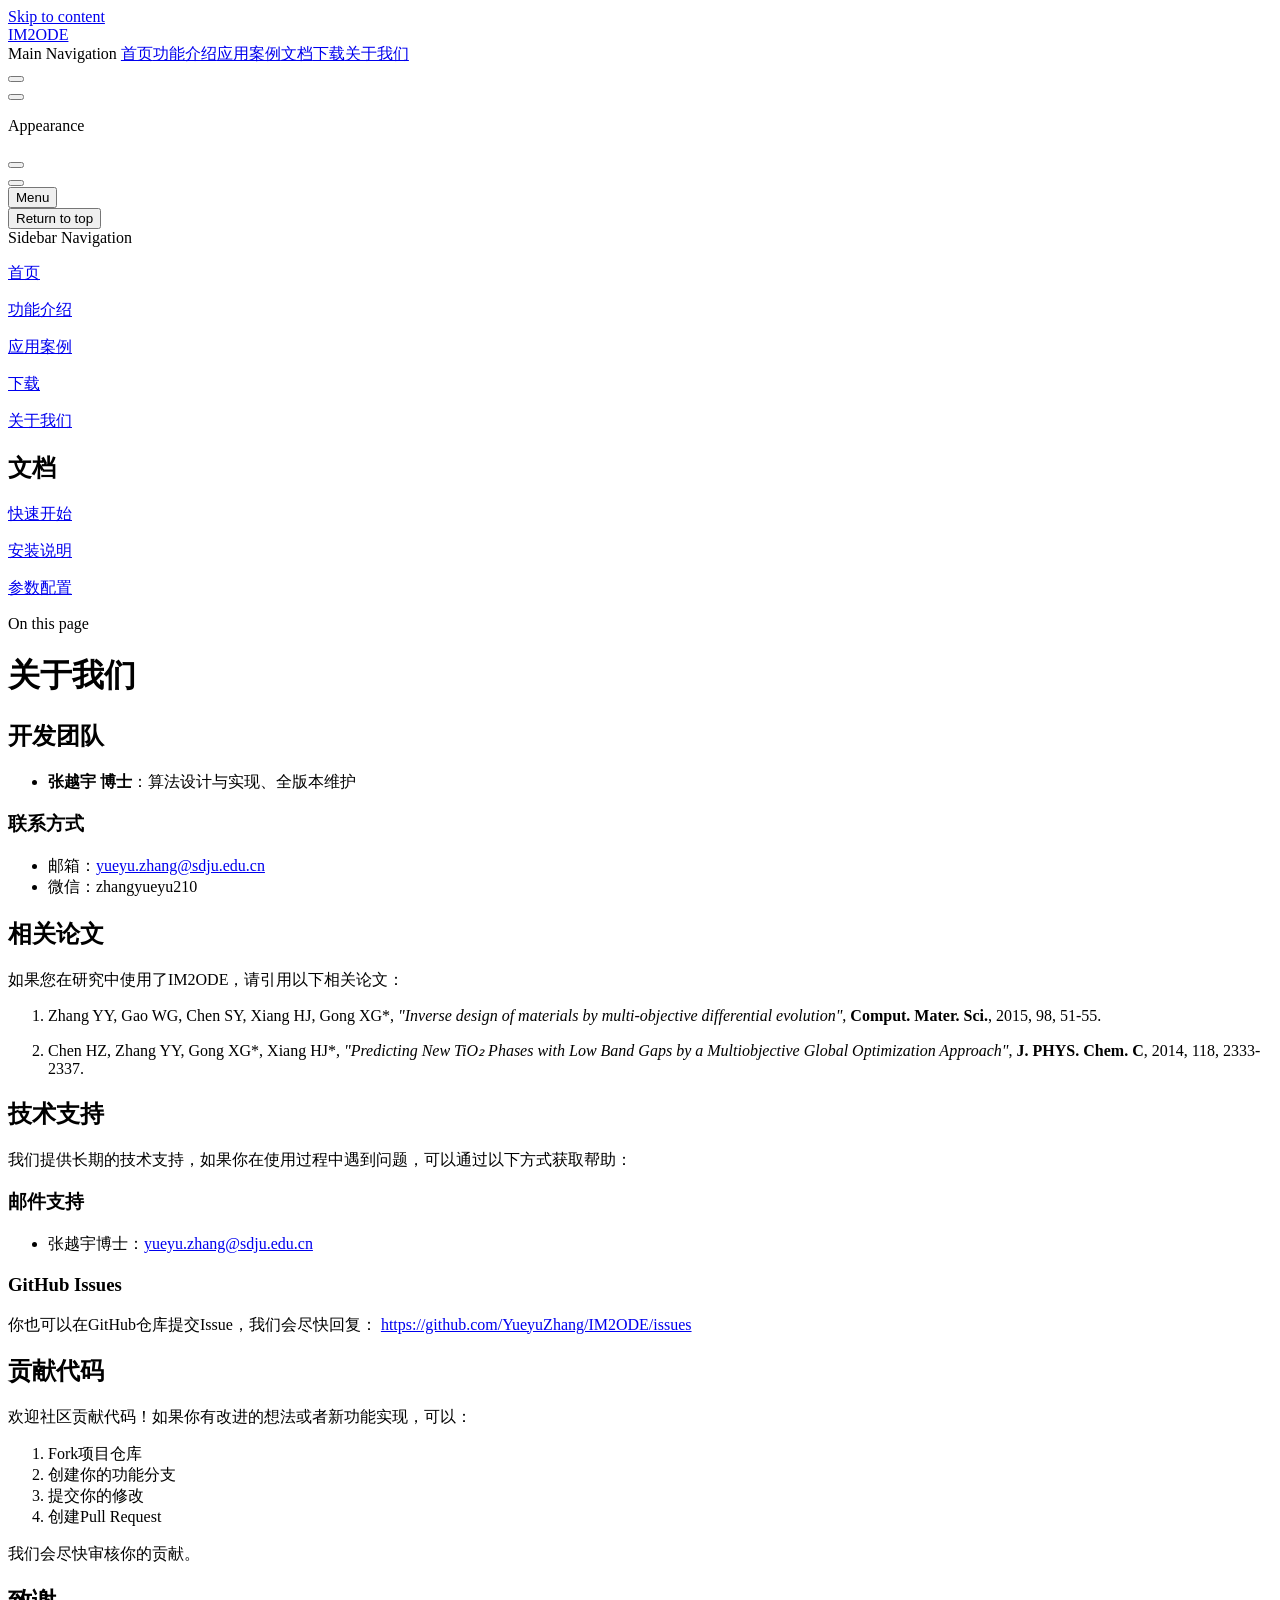
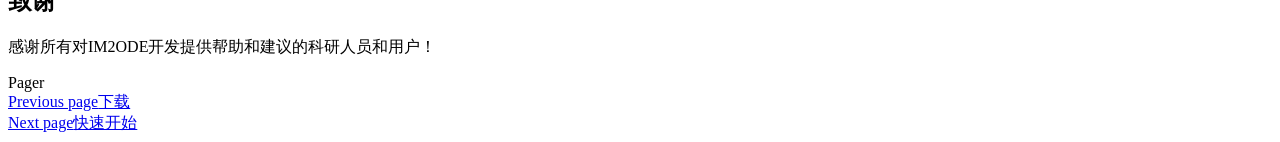
==== about.html @ 5529862a "style: make GitHub button same brand style as quick start" ====
<!DOCTYPE html>
<html lang="en-US" dir="ltr">
  <head>
    <meta charset="utf-8">
    <meta name="viewport" content="width=device-width,initial-scale=1">
    <title>关于我们 | %s - IM2ODE 逆向材料设计软件包</title>
    <meta name="description" content="IM2ODE是基于多目标差分演化算法的逆向材料设计软件包，支持3D晶体、2D层状、1D纳米带、0D团簇结构预测，可用于半导体带隙、超硬材料等功能材料的逆向设计">
    <meta name="generator" content="VitePress v1.6.4">
    <link rel="preload stylesheet" href="/im2ode.github.io/assets/style.B04r7Y6q.css" as="style">
    <link rel="preload stylesheet" href="/im2ode.github.io/vp-icons.css" as="style">
    
    <script type="module" src="/im2ode.github.io/assets/app.CWB4fwpI.js"></script>
    <link rel="preload" href="/im2ode.github.io/assets/inter-roman-latin.Di8DUHzh.woff2" as="font" type="font/woff2" crossorigin="">
    <link rel="modulepreload" href="/im2ode.github.io/assets/chunks/theme.COarT_MP.js">
    <link rel="modulepreload" href="/im2ode.github.io/assets/chunks/framework.D_vkKrCz.js">
    <link rel="modulepreload" href="/im2ode.github.io/assets/about.md.xAhOYhnh.lean.js">
    <meta name="keywords" content="IM2ODE,逆向材料设计,多目标差分演化算法,材料模拟软件,材料结构预测,计算材料学,第一性原理,材料优化">
    <meta name="author" content="Yueyu Zhang">
    <meta property="og:title" content="IM2ODE 逆向材料设计软件包">
    <meta property="og:description" content="基于多目标差分演化算法的逆向材料设计平台，支持多维度、多目标材料结构预测">
    <meta property="og:type" content="website">
    <meta property="og:url" content="https://yueyuzhang.github.io/im2ode.github.io/">
    <meta property="og:site_name" content="IM2ODE 官方网站">
    <script id="check-dark-mode">(()=>{const e=localStorage.getItem("vitepress-theme-appearance")||"dark",a=window.matchMedia("(prefers-color-scheme: dark)").matches;(!e||e==="auto"?a:e==="dark")&&document.documentElement.classList.add("dark")})();</script>
    <script id="check-mac-os">document.documentElement.classList.toggle("mac",/Mac|iPhone|iPod|iPad/i.test(navigator.platform));</script>
  </head>
  <body>
    <div id="app"><div class="Layout" data-v-0914e078><!--[--><!--]--><!--[--><span tabindex="-1" data-v-6e6e1aab></span><a href="#VPContent" class="VPSkipLink visually-hidden" data-v-6e6e1aab>Skip to content</a><!--]--><!----><header class="VPNav" data-v-0914e078 data-v-484c7d21><div class="VPNavBar" data-v-484c7d21 data-v-0ca4378b><div class="wrapper" data-v-0ca4378b><div class="container" data-v-0ca4378b><div class="title" data-v-0ca4378b><div class="VPNavBarTitle has-sidebar" data-v-0ca4378b data-v-440d5ebf><a class="title" href="/im2ode.github.io/" data-v-440d5ebf><!--[--><!--]--><!----><span data-v-440d5ebf>IM2ODE</span><!--[--><!--]--></a></div></div><div class="content" data-v-0ca4378b><div class="content-body" data-v-0ca4378b><!--[--><!--]--><div class="VPNavBarSearch search" data-v-0ca4378b><!----></div><nav aria-labelledby="main-nav-aria-label" class="VPNavBarMenu menu" data-v-0ca4378b data-v-16236d9b><span id="main-nav-aria-label" class="visually-hidden" data-v-16236d9b> Main Navigation </span><!--[--><!--[--><a class="VPLink link VPNavBarMenuLink" href="/im2ode.github.io/" tabindex="0" data-v-16236d9b data-v-926476ab><!--[--><span data-v-926476ab>首页</span><!--]--></a><!--]--><!--[--><a class="VPLink link VPNavBarMenuLink" href="/im2ode.github.io/features.html" tabindex="0" data-v-16236d9b data-v-926476ab><!--[--><span data-v-926476ab>功能介绍</span><!--]--></a><!--]--><!--[--><a class="VPLink link VPNavBarMenuLink" href="/im2ode.github.io/cases.html" tabindex="0" data-v-16236d9b data-v-926476ab><!--[--><span data-v-926476ab>应用案例</span><!--]--></a><!--]--><!--[--><a class="VPLink link VPNavBarMenuLink" href="/im2ode.github.io/guide/" tabindex="0" data-v-16236d9b data-v-926476ab><!--[--><span data-v-926476ab>文档</span><!--]--></a><!--]--><!--[--><a class="VPLink link VPNavBarMenuLink" href="/im2ode.github.io/download.html" tabindex="0" data-v-16236d9b data-v-926476ab><!--[--><span data-v-926476ab>下载</span><!--]--></a><!--]--><!--[--><a class="VPLink link VPNavBarMenuLink active" href="/im2ode.github.io/about.html" tabindex="0" data-v-16236d9b data-v-926476ab><!--[--><span data-v-926476ab>关于我们</span><!--]--></a><!--]--><!--]--></nav><!----><div class="VPNavBarAppearance appearance" data-v-0ca4378b data-v-274cee91><button class="VPSwitch VPSwitchAppearance" type="button" role="switch" title aria-checked="true" data-v-274cee91 data-v-32043f6f data-v-b55f610c><span class="check" data-v-b55f610c><span class="icon" data-v-b55f610c><!--[--><span class="vpi-sun sun" data-v-32043f6f></span><span class="vpi-moon moon" data-v-32043f6f></span><!--]--></span></span></button></div><div class="VPSocialLinks VPNavBarSocialLinks social-links" data-v-0ca4378b data-v-2687640d data-v-a8978b54><!--[--><a class="VPSocialLink no-icon" href="https://github.com/YueyuZhang/IM2ODE" aria-label="github" target="_blank" rel="noopener" data-v-a8978b54 data-v-94ad79c9><span class="vpi-social-github"></span></a><!--]--></div><div class="VPFlyout VPNavBarExtra extra" data-v-0ca4378b data-v-d76c257f data-v-1e774206><button type="button" class="button" aria-haspopup="true" aria-expanded="false" aria-label="extra navigation" data-v-1e774206><span class="vpi-more-horizontal icon" data-v-1e774206></span></button><div class="menu" data-v-1e774206><div class="VPMenu" data-v-1e774206 data-v-1994aec3><!----><!--[--><!--[--><!----><div class="group" data-v-d76c257f><div class="item appearance" data-v-d76c257f><p class="label" data-v-d76c257f>Appearance</p><div class="appearance-action" data-v-d76c257f><button class="VPSwitch VPSwitchAppearance" type="button" role="switch" title aria-checked="true" data-v-d76c257f data-v-32043f6f data-v-b55f610c><span class="check" data-v-b55f610c><span class="icon" data-v-b55f610c><!--[--><span class="vpi-sun sun" data-v-32043f6f></span><span class="vpi-moon moon" data-v-32043f6f></span><!--]--></span></span></button></div></div></div><div class="group" data-v-d76c257f><div class="item social-links" data-v-d76c257f><div class="VPSocialLinks social-links-list" data-v-d76c257f data-v-a8978b54><!--[--><a class="VPSocialLink no-icon" href="https://github.com/YueyuZhang/IM2ODE" aria-label="github" target="_blank" rel="noopener" data-v-a8978b54 data-v-94ad79c9><span class="vpi-social-github"></span></a><!--]--></div></div></div><!--]--><!--]--></div></div></div><!--[--><!--]--><button type="button" class="VPNavBarHamburger hamburger" aria-label="mobile navigation" aria-expanded="false" aria-controls="VPNavScreen" data-v-0ca4378b data-v-a4ff98b9><span class="container" data-v-a4ff98b9><span class="top" data-v-a4ff98b9></span><span class="middle" data-v-a4ff98b9></span><span class="bottom" data-v-a4ff98b9></span></span></button></div></div></div></div><div class="divider" data-v-0ca4378b><div class="divider-line" data-v-0ca4378b></div></div></div><!----></header><div class="VPLocalNav has-sidebar empty" data-v-0914e078 data-v-f165ece5><div class="container" data-v-f165ece5><button class="menu" aria-expanded="false" aria-controls="VPSidebarNav" data-v-f165ece5><span class="vpi-align-left menu-icon" data-v-f165ece5></span><span class="menu-text" data-v-f165ece5>Menu</span></button><div class="VPLocalNavOutlineDropdown" style="--vp-vh:0px;" data-v-f165ece5 data-v-41422524><button data-v-41422524>Return to top</button><!----></div></div></div><aside class="VPSidebar" data-v-0914e078 data-v-5371673b><div class="curtain" data-v-5371673b></div><nav class="nav" id="VPSidebarNav" aria-labelledby="sidebar-aria-label" tabindex="-1" data-v-5371673b><span class="visually-hidden" id="sidebar-aria-label" data-v-5371673b> Sidebar Navigation </span><!--[--><!--]--><!--[--><div class="no-transition group" data-v-b798d2cd><section class="VPSidebarItem level-0 has-active" data-v-b798d2cd data-v-12818228><!----><div class="items" data-v-12818228><!--[--><div class="VPSidebarItem level-1 is-link" data-v-12818228 data-v-12818228><div class="item" data-v-12818228><div class="indicator" data-v-12818228></div><a class="VPLink link link" href="/im2ode.github.io/" data-v-12818228><!--[--><p class="text" data-v-12818228>首页</p><!--]--></a><!----></div><!----></div><div class="VPSidebarItem level-1 is-link" data-v-12818228 data-v-12818228><div class="item" data-v-12818228><div class="indicator" data-v-12818228></div><a class="VPLink link link" href="/im2ode.github.io/features.html" data-v-12818228><!--[--><p class="text" data-v-12818228>功能介绍</p><!--]--></a><!----></div><!----></div><div class="VPSidebarItem level-1 is-link" data-v-12818228 data-v-12818228><div class="item" data-v-12818228><div class="indicator" data-v-12818228></div><a class="VPLink link link" href="/im2ode.github.io/cases.html" data-v-12818228><!--[--><p class="text" data-v-12818228>应用案例</p><!--]--></a><!----></div><!----></div><div class="VPSidebarItem level-1 is-link" data-v-12818228 data-v-12818228><div class="item" data-v-12818228><div class="indicator" data-v-12818228></div><a class="VPLink link link" href="/im2ode.github.io/download.html" data-v-12818228><!--[--><p class="text" data-v-12818228>下载</p><!--]--></a><!----></div><!----></div><div class="VPSidebarItem level-1 is-link" data-v-12818228 data-v-12818228><div class="item" data-v-12818228><div class="indicator" data-v-12818228></div><a class="VPLink link link" href="/im2ode.github.io/about.html" data-v-12818228><!--[--><p class="text" data-v-12818228>关于我们</p><!--]--></a><!----></div><!----></div><!--]--></div></section></div><div class="no-transition group" data-v-b798d2cd><section class="VPSidebarItem level-0" data-v-b798d2cd data-v-12818228><div class="item" role="button" tabindex="0" data-v-12818228><div class="indicator" data-v-12818228></div><h2 class="text" data-v-12818228>文档</h2><!----></div><div class="items" data-v-12818228><!--[--><div class="VPSidebarItem level-1 is-link" data-v-12818228 data-v-12818228><div class="item" data-v-12818228><div class="indicator" data-v-12818228></div><a class="VPLink link link" href="/im2ode.github.io/guide/getting-started.html" data-v-12818228><!--[--><p class="text" data-v-12818228>快速开始</p><!--]--></a><!----></div><!----></div><div class="VPSidebarItem level-1 is-link" data-v-12818228 data-v-12818228><div class="item" data-v-12818228><div class="indicator" data-v-12818228></div><a class="VPLink link link" href="/im2ode.github.io/guide/installation.html" data-v-12818228><!--[--><p class="text" data-v-12818228>安装说明</p><!--]--></a><!----></div><!----></div><div class="VPSidebarItem level-1 is-link" data-v-12818228 data-v-12818228><div class="item" data-v-12818228><div class="indicator" data-v-12818228></div><a class="VPLink link link" href="/im2ode.github.io/guide/configuration.html" data-v-12818228><!--[--><p class="text" data-v-12818228>参数配置</p><!--]--></a><!----></div><!----></div><!--]--></div></section></div><!--]--><!--[--><!--]--></nav></aside><div class="VPContent has-sidebar" id="VPContent" data-v-0914e078 data-v-fe5ec3aa><div class="VPDoc has-sidebar has-aside" data-v-fe5ec3aa data-v-cce3abac><!--[--><!--]--><div class="container" data-v-cce3abac><div class="aside" data-v-cce3abac><div class="aside-curtain" data-v-cce3abac></div><div class="aside-container" data-v-cce3abac><div class="aside-content" data-v-cce3abac><div class="VPDocAside" data-v-cce3abac data-v-9d4bffc8><!--[--><!--]--><!--[--><!--]--><nav aria-labelledby="doc-outline-aria-label" class="VPDocAsideOutline" data-v-9d4bffc8 data-v-c3535a69><div class="content" data-v-c3535a69><div class="outline-marker" data-v-c3535a69></div><div aria-level="2" class="outline-title" id="doc-outline-aria-label" role="heading" data-v-c3535a69>On this page</div><ul class="VPDocOutlineItem root" data-v-c3535a69 data-v-b5d93ffb><!--[--><!--]--></ul></div></nav><!--[--><!--]--><div class="spacer" data-v-9d4bffc8></div><!--[--><!--]--><!----><!--[--><!--]--><!--[--><!--]--></div></div></div></div><div class="content" data-v-cce3abac><div class="content-container" data-v-cce3abac><!--[--><!--]--><main class="main" data-v-cce3abac><div style="position:relative;" class="vp-doc _im2ode_github_io_about" data-v-cce3abac><div><h1 id="关于我们" tabindex="-1">关于我们 <a class="header-anchor" href="#关于我们" aria-label="Permalink to &quot;关于我们&quot;">​</a></h1><h2 id="开发团队" tabindex="-1">开发团队 <a class="header-anchor" href="#开发团队" aria-label="Permalink to &quot;开发团队&quot;">​</a></h2><ul><li><strong>张越宇 博士</strong>：算法设计与实现、全版本维护</li></ul><h3 id="联系方式" tabindex="-1">联系方式 <a class="header-anchor" href="#联系方式" aria-label="Permalink to &quot;联系方式&quot;">​</a></h3><ul><li>邮箱：<a href="mailto:yueyu.zhang@sdju.edu.cn" target="_blank" rel="noreferrer">yueyu.zhang@sdju.edu.cn</a></li><li>微信：zhangyueyu210</li></ul><h2 id="相关论文" tabindex="-1">相关论文 <a class="header-anchor" href="#相关论文" aria-label="Permalink to &quot;相关论文&quot;">​</a></h2><p>如果您在研究中使用了IM2ODE，请引用以下相关论文：</p><ol><li><p>Zhang YY, Gao WG, Chen SY, Xiang HJ, Gong XG*, <em>&quot;Inverse design of materials by multi-objective differential evolution&quot;</em>, <strong>Comput. Mater. Sci.</strong>, 2015, 98, 51-55.</p></li><li><p>Chen HZ, Zhang YY, Gong XG*, Xiang HJ*, <em>&quot;Predicting New TiO₂ Phases with Low Band Gaps by a Multiobjective Global Optimization Approach&quot;</em>, <strong>J. PHYS. Chem. C</strong>, 2014, 118, 2333-2337.</p></li></ol><h2 id="技术支持" tabindex="-1">技术支持 <a class="header-anchor" href="#技术支持" aria-label="Permalink to &quot;技术支持&quot;">​</a></h2><p>我们提供长期的技术支持，如果你在使用过程中遇到问题，可以通过以下方式获取帮助：</p><h3 id="邮件支持" tabindex="-1">邮件支持 <a class="header-anchor" href="#邮件支持" aria-label="Permalink to &quot;邮件支持&quot;">​</a></h3><ul><li>张越宇博士：<a href="mailto:yueyu.zhang@sdju.edu.cn" target="_blank" rel="noreferrer">yueyu.zhang@sdju.edu.cn</a></li></ul><h3 id="github-issues" tabindex="-1">GitHub Issues <a class="header-anchor" href="#github-issues" aria-label="Permalink to &quot;GitHub Issues&quot;">​</a></h3><p>你也可以在GitHub仓库提交Issue，我们会尽快回复： <a href="https://github.com/YueyuZhang/IM2ODE/issues" target="_blank" rel="noreferrer">https://github.com/YueyuZhang/IM2ODE/issues</a></p><h2 id="贡献代码" tabindex="-1">贡献代码 <a class="header-anchor" href="#贡献代码" aria-label="Permalink to &quot;贡献代码&quot;">​</a></h2><p>欢迎社区贡献代码！如果你有改进的想法或者新功能实现，可以：</p><ol><li>Fork项目仓库</li><li>创建你的功能分支</li><li>提交你的修改</li><li>创建Pull Request</li></ol><p>我们会尽快审核你的贡献。</p><h2 id="致谢" tabindex="-1">致谢 <a class="header-anchor" href="#致谢" aria-label="Permalink to &quot;致谢&quot;">​</a></h2><p>感谢所有对IM2ODE开发提供帮助和建议的科研人员和用户！</p></div></div></main><footer class="VPDocFooter" data-v-cce3abac data-v-fc882154><!--[--><!--]--><!----><nav class="prev-next" aria-labelledby="doc-footer-aria-label" data-v-fc882154><span class="visually-hidden" id="doc-footer-aria-label" data-v-fc882154>Pager</span><div class="pager" data-v-fc882154><a class="VPLink link pager-link prev" href="/im2ode.github.io/download.html" data-v-fc882154><!--[--><span class="desc" data-v-fc882154>Previous page</span><span class="title" data-v-fc882154>下载</span><!--]--></a></div><div class="pager" data-v-fc882154><a class="VPLink link pager-link next" href="/im2ode.github.io/guide/getting-started.html" data-v-fc882154><!--[--><span class="desc" data-v-fc882154>Next page</span><span class="title" data-v-fc882154>快速开始</span><!--]--></a></div></nav></footer><!--[--><!--]--></div></div></div><!--[--><!--]--></div></div><!----><!--[--><!--]--></div></div>
    <script>window.__VP_HASH_MAP__=JSON.parse("{\"about.md\":\"xAhOYhnh\",\"cases.md\":\"CqpvHyXt\",\"download.md\":\"CxfD3H-k\",\"features.md\":\"D9DfakJo\",\"guide_configuration.md\":\"BqvvTMT9\",\"guide_getting-started.md\":\"ctssEtp4\",\"guide_index.md\":\"BxKayQbO\",\"guide_installation.md\":\"CPtjbrfr\",\"index.md\":\"DZzihKkB\"}");window.__VP_SITE_DATA__=JSON.parse("{\"lang\":\"en-US\",\"dir\":\"ltr\",\"title\":\"IM2ODE\",\"titleTemplate\":\"%s - IM2ODE 逆向材料设计软件包\",\"description\":\"IM2ODE是基于多目标差分演化算法的逆向材料设计软件包，支持3D晶体、2D层状、1D纳米带、0D团簇结构预测，可用于半导体带隙、超硬材料等功能材料的逆向设计\",\"base\":\"/im2ode.github.io/\",\"head\":[],\"router\":{\"prefetchLinks\":true},\"appearance\":\"dark\",\"themeConfig\":{\"nav\":[{\"text\":\"首页\",\"link\":\"/\"},{\"text\":\"功能介绍\",\"link\":\"/features\"},{\"text\":\"应用案例\",\"link\":\"/cases\"},{\"text\":\"文档\",\"link\":\"/guide/\"},{\"text\":\"下载\",\"link\":\"/download\"},{\"text\":\"关于我们\",\"link\":\"/about\"}],\"sidebar\":[{\"text\":\"首页\",\"link\":\"/\"},{\"text\":\"功能介绍\",\"link\":\"/features\"},{\"text\":\"应用案例\",\"link\":\"/cases\"},{\"text\":\"下载\",\"link\":\"/download\"},{\"text\":\"关于我们\",\"link\":\"/about\"},{\"text\":\"文档\",\"items\":[{\"text\":\"快速开始\",\"link\":\"/guide/getting-started\"},{\"text\":\"安装说明\",\"link\":\"/guide/installation\"},{\"text\":\"参数配置\",\"link\":\"/guide/configuration\"}]}],\"socialLinks\":[{\"icon\":\"github\",\"link\":\"https://github.com/YueyuZhang/IM2ODE\"}]},\"locales\":{},\"scrollOffset\":134,\"cleanUrls\":false}");</script>
    
  </body>
</html>
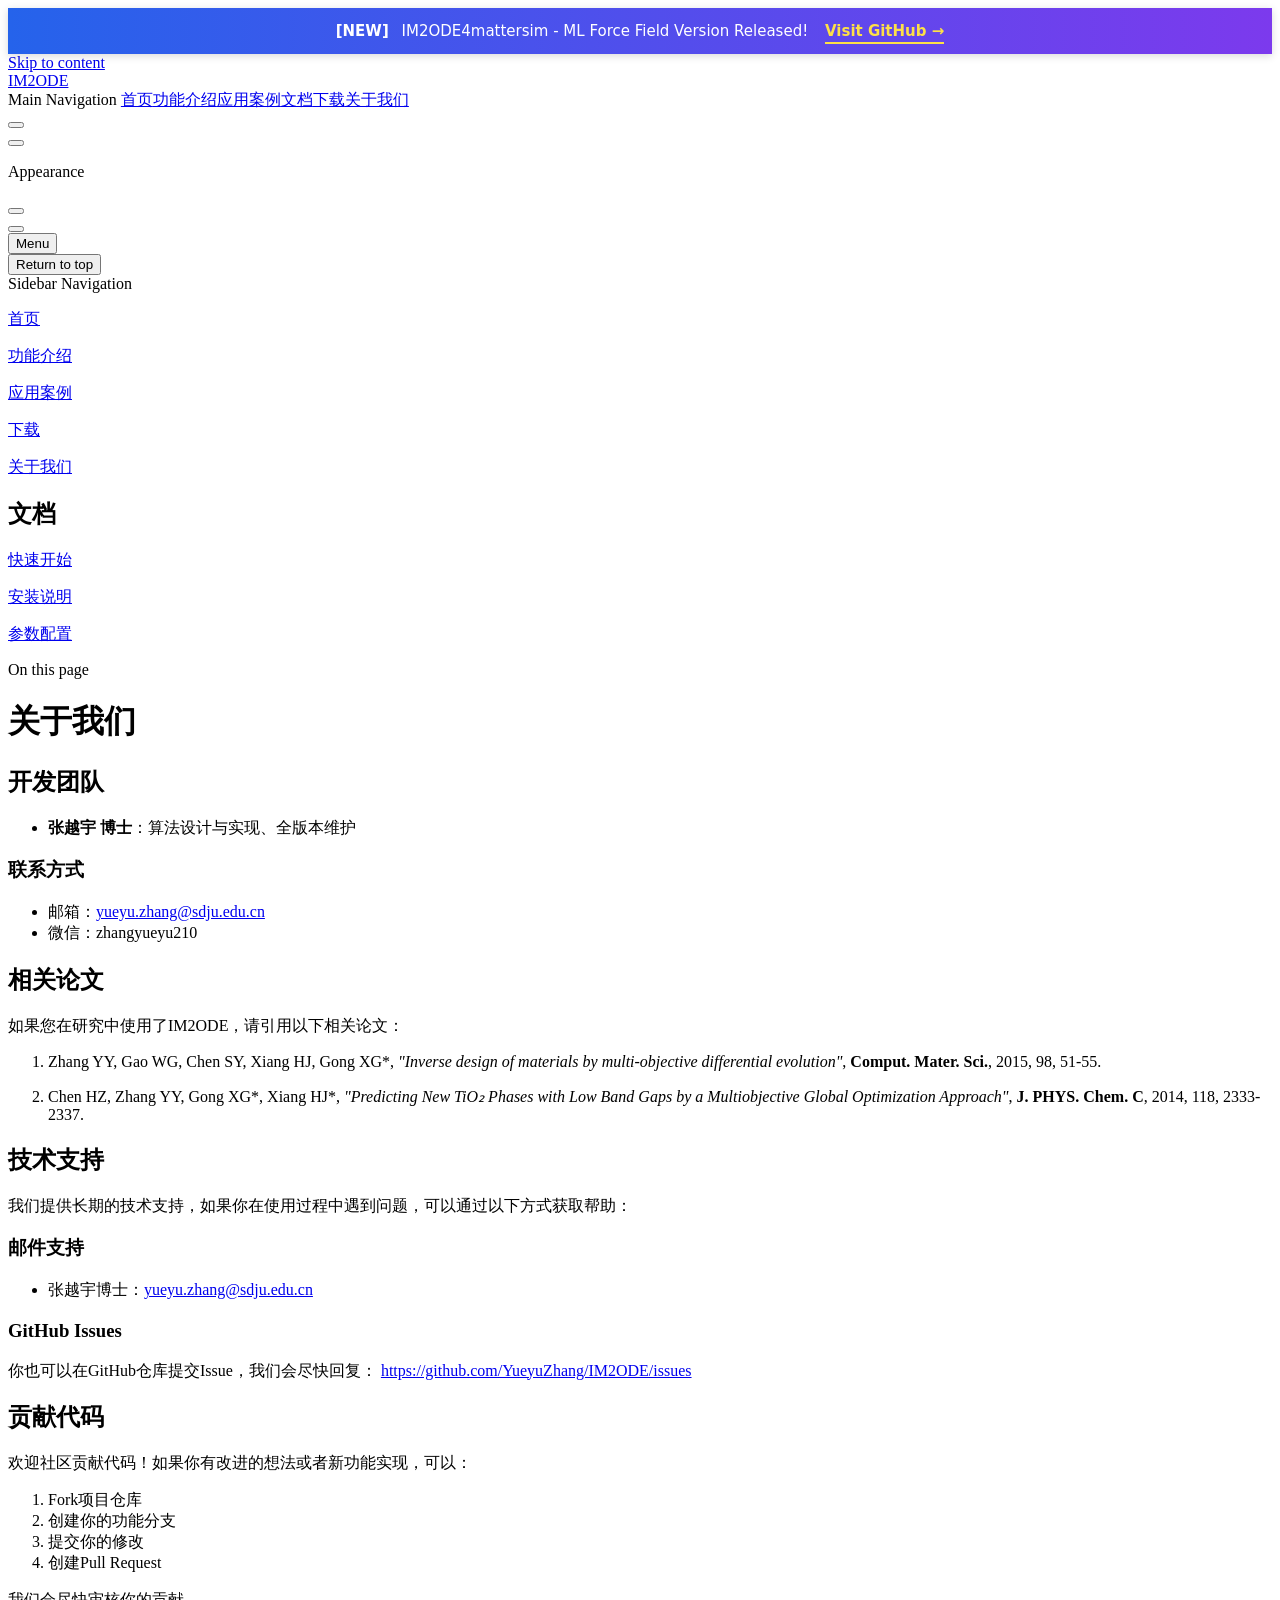
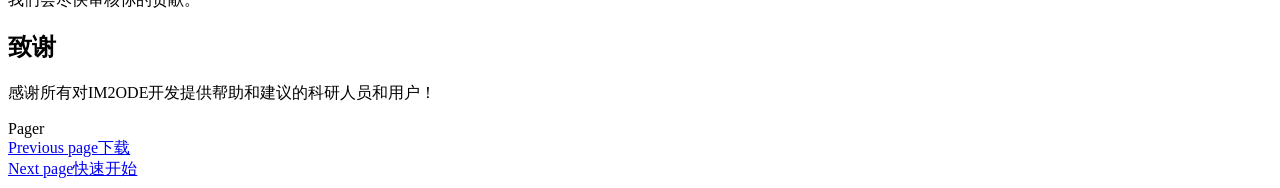
==== commit f9305a7a: "Add banner to about.html" ====
--- a/about.html
+++ b/about.html
@@ -25,6 +25,15 @@
     <script id="check-mac-os">document.documentElement.classList.toggle("mac",/Mac|iPhone|iPod|iPad/i.test(navigator.platform));</script>
   </head>
   <body>
+    <!-- IM2ODE4mattersim Banner -->
+    <div style="background: linear-gradient(90deg, #2563eb 0%, #7c3aed 100%); color: white; padding: 14px 20px; text-align: center; font-size: 15px; position: sticky; top: 0; z-index: 99999; font-family: system-ui, -apple-system, sans-serif; box-shadow: 0 2px 8px rgba(0,0,0,0.15);">
+      <span style="font-weight: 700; margin-right: 8px;">[NEW]</span>
+      IM2ODE4mattersim - ML Force Field Version Released! 
+      <a href="https://github.com/YueyuZhang/IM2ODE4mattersim" target="_blank" style="color: #fde047; font-weight: 700; margin-left: 12px; text-decoration: none; border-bottom: 2px solid #fde047; padding-bottom: 2px;">
+        Visit GitHub &rarr;
+      </a>
+    </div>
+
     <div id="app"><div class="Layout" data-v-0914e078><!--[--><!--]--><!--[--><span tabindex="-1" data-v-6e6e1aab></span><a href="#VPContent" class="VPSkipLink visually-hidden" data-v-6e6e1aab>Skip to content</a><!--]--><!----><header class="VPNav" data-v-0914e078 data-v-484c7d21><div class="VPNavBar" data-v-484c7d21 data-v-0ca4378b><div class="wrapper" data-v-0ca4378b><div class="container" data-v-0ca4378b><div class="title" data-v-0ca4378b><div class="VPNavBarTitle has-sidebar" data-v-0ca4378b data-v-440d5ebf><a class="title" href="/im2ode.github.io/" data-v-440d5ebf><!--[--><!--]--><!----><span data-v-440d5ebf>IM2ODE</span><!--[--><!--]--></a></div></div><div class="content" data-v-0ca4378b><div class="content-body" data-v-0ca4378b><!--[--><!--]--><div class="VPNavBarSearch search" data-v-0ca4378b><!----></div><nav aria-labelledby="main-nav-aria-label" class="VPNavBarMenu menu" data-v-0ca4378b data-v-16236d9b><span id="main-nav-aria-label" class="visually-hidden" data-v-16236d9b> Main Navigation </span><!--[--><!--[--><a class="VPLink link VPNavBarMenuLink" href="/im2ode.github.io/" tabindex="0" data-v-16236d9b data-v-926476ab><!--[--><span data-v-926476ab>首页</span><!--]--></a><!--]--><!--[--><a class="VPLink link VPNavBarMenuLink" href="/im2ode.github.io/features.html" tabindex="0" data-v-16236d9b data-v-926476ab><!--[--><span data-v-926476ab>功能介绍</span><!--]--></a><!--]--><!--[--><a class="VPLink link VPNavBarMenuLink" href="/im2ode.github.io/cases.html" tabindex="0" data-v-16236d9b data-v-926476ab><!--[--><span data-v-926476ab>应用案例</span><!--]--></a><!--]--><!--[--><a class="VPLink link VPNavBarMenuLink" href="/im2ode.github.io/guide/" tabindex="0" data-v-16236d9b data-v-926476ab><!--[--><span data-v-926476ab>文档</span><!--]--></a><!--]--><!--[--><a class="VPLink link VPNavBarMenuLink" href="/im2ode.github.io/download.html" tabindex="0" data-v-16236d9b data-v-926476ab><!--[--><span data-v-926476ab>下载</span><!--]--></a><!--]--><!--[--><a class="VPLink link VPNavBarMenuLink active" href="/im2ode.github.io/about.html" tabindex="0" data-v-16236d9b data-v-926476ab><!--[--><span data-v-926476ab>关于我们</span><!--]--></a><!--]--><!--]--></nav><!----><div class="VPNavBarAppearance appearance" data-v-0ca4378b data-v-274cee91><button class="VPSwitch VPSwitchAppearance" type="button" role="switch" title aria-checked="true" data-v-274cee91 data-v-32043f6f data-v-b55f610c><span class="check" data-v-b55f610c><span class="icon" data-v-b55f610c><!--[--><span class="vpi-sun sun" data-v-32043f6f></span><span class="vpi-moon moon" data-v-32043f6f></span><!--]--></span></span></button></div><div class="VPSocialLinks VPNavBarSocialLinks social-links" data-v-0ca4378b data-v-2687640d data-v-a8978b54><!--[--><a class="VPSocialLink no-icon" href="https://github.com/YueyuZhang/IM2ODE" aria-label="github" target="_blank" rel="noopener" data-v-a8978b54 data-v-94ad79c9><span class="vpi-social-github"></span></a><!--]--></div><div class="VPFlyout VPNavBarExtra extra" data-v-0ca4378b data-v-d76c257f data-v-1e774206><button type="button" class="button" aria-haspopup="true" aria-expanded="false" aria-label="extra navigation" data-v-1e774206><span class="vpi-more-horizontal icon" data-v-1e774206></span></button><div class="menu" data-v-1e774206><div class="VPMenu" data-v-1e774206 data-v-1994aec3><!----><!--[--><!--[--><!----><div class="group" data-v-d76c257f><div class="item appearance" data-v-d76c257f><p class="label" data-v-d76c257f>Appearance</p><div class="appearance-action" data-v-d76c257f><button class="VPSwitch VPSwitchAppearance" type="button" role="switch" title aria-checked="true" data-v-d76c257f data-v-32043f6f data-v-b55f610c><span class="check" data-v-b55f610c><span class="icon" data-v-b55f610c><!--[--><span class="vpi-sun sun" data-v-32043f6f></span><span class="vpi-moon moon" data-v-32043f6f></span><!--]--></span></span></button></div></div></div><div class="group" data-v-d76c257f><div class="item social-links" data-v-d76c257f><div class="VPSocialLinks social-links-list" data-v-d76c257f data-v-a8978b54><!--[--><a class="VPSocialLink no-icon" href="https://github.com/YueyuZhang/IM2ODE" aria-label="github" target="_blank" rel="noopener" data-v-a8978b54 data-v-94ad79c9><span class="vpi-social-github"></span></a><!--]--></div></div></div><!--]--><!--]--></div></div></div><!--[--><!--]--><button type="button" class="VPNavBarHamburger hamburger" aria-label="mobile navigation" aria-expanded="false" aria-controls="VPNavScreen" data-v-0ca4378b data-v-a4ff98b9><span class="container" data-v-a4ff98b9><span class="top" data-v-a4ff98b9></span><span class="middle" data-v-a4ff98b9></span><span class="bottom" data-v-a4ff98b9></span></span></button></div></div></div></div><div class="divider" data-v-0ca4378b><div class="divider-line" data-v-0ca4378b></div></div></div><!----></header><div class="VPLocalNav has-sidebar empty" data-v-0914e078 data-v-f165ece5><div class="container" data-v-f165ece5><button class="menu" aria-expanded="false" aria-controls="VPSidebarNav" data-v-f165ece5><span class="vpi-align-left menu-icon" data-v-f165ece5></span><span class="menu-text" data-v-f165ece5>Menu</span></button><div class="VPLocalNavOutlineDropdown" style="--vp-vh:0px;" data-v-f165ece5 data-v-41422524><button data-v-41422524>Return to top</button><!----></div></div></div><aside class="VPSidebar" data-v-0914e078 data-v-5371673b><div class="curtain" data-v-5371673b></div><nav class="nav" id="VPSidebarNav" aria-labelledby="sidebar-aria-label" tabindex="-1" data-v-5371673b><span class="visually-hidden" id="sidebar-aria-label" data-v-5371673b> Sidebar Navigation </span><!--[--><!--]--><!--[--><div class="no-transition group" data-v-b798d2cd><section class="VPSidebarItem level-0 has-active" data-v-b798d2cd data-v-12818228><!----><div class="items" data-v-12818228><!--[--><div class="VPSidebarItem level-1 is-link" data-v-12818228 data-v-12818228><div class="item" data-v-12818228><div class="indicator" data-v-12818228></div><a class="VPLink link link" href="/im2ode.github.io/" data-v-12818228><!--[--><p class="text" data-v-12818228>首页</p><!--]--></a><!----></div><!----></div><div class="VPSidebarItem level-1 is-link" data-v-12818228 data-v-12818228><div class="item" data-v-12818228><div class="indicator" data-v-12818228></div><a class="VPLink link link" href="/im2ode.github.io/features.html" data-v-12818228><!--[--><p class="text" data-v-12818228>功能介绍</p><!--]--></a><!----></div><!----></div><div class="VPSidebarItem level-1 is-link" data-v-12818228 data-v-12818228><div class="item" data-v-12818228><div class="indicator" data-v-12818228></div><a class="VPLink link link" href="/im2ode.github.io/cases.html" data-v-12818228><!--[--><p class="text" data-v-12818228>应用案例</p><!--]--></a><!----></div><!----></div><div class="VPSidebarItem level-1 is-link" data-v-12818228 data-v-12818228><div class="item" data-v-12818228><div class="indicator" data-v-12818228></div><a class="VPLink link link" href="/im2ode.github.io/download.html" data-v-12818228><!--[--><p class="text" data-v-12818228>下载</p><!--]--></a><!----></div><!----></div><div class="VPSidebarItem level-1 is-link" data-v-12818228 data-v-12818228><div class="item" data-v-12818228><div class="indicator" data-v-12818228></div><a class="VPLink link link" href="/im2ode.github.io/about.html" data-v-12818228><!--[--><p class="text" data-v-12818228>关于我们</p><!--]--></a><!----></div><!----></div><!--]--></div></section></div><div class="no-transition group" data-v-b798d2cd><section class="VPSidebarItem level-0" data-v-b798d2cd data-v-12818228><div class="item" role="button" tabindex="0" data-v-12818228><div class="indicator" data-v-12818228></div><h2 class="text" data-v-12818228>文档</h2><!----></div><div class="items" data-v-12818228><!--[--><div class="VPSidebarItem level-1 is-link" data-v-12818228 data-v-12818228><div class="item" data-v-12818228><div class="indicator" data-v-12818228></div><a class="VPLink link link" href="/im2ode.github.io/guide/getting-started.html" data-v-12818228><!--[--><p class="text" data-v-12818228>快速开始</p><!--]--></a><!----></div><!----></div><div class="VPSidebarItem level-1 is-link" data-v-12818228 data-v-12818228><div class="item" data-v-12818228><div class="indicator" data-v-12818228></div><a class="VPLink link link" href="/im2ode.github.io/guide/installation.html" data-v-12818228><!--[--><p class="text" data-v-12818228>安装说明</p><!--]--></a><!----></div><!----></div><div class="VPSidebarItem level-1 is-link" data-v-12818228 data-v-12818228><div class="item" data-v-12818228><div class="indicator" data-v-12818228></div><a class="VPLink link link" href="/im2ode.github.io/guide/configuration.html" data-v-12818228><!--[--><p class="text" data-v-12818228>参数配置</p><!--]--></a><!----></div><!----></div><!--]--></div></section></div><!--]--><!--[--><!--]--></nav></aside><div class="VPContent has-sidebar" id="VPContent" data-v-0914e078 data-v-fe5ec3aa><div class="VPDoc has-sidebar has-aside" data-v-fe5ec3aa data-v-cce3abac><!--[--><!--]--><div class="container" data-v-cce3abac><div class="aside" data-v-cce3abac><div class="aside-curtain" data-v-cce3abac></div><div class="aside-container" data-v-cce3abac><div class="aside-content" data-v-cce3abac><div class="VPDocAside" data-v-cce3abac data-v-9d4bffc8><!--[--><!--]--><!--[--><!--]--><nav aria-labelledby="doc-outline-aria-label" class="VPDocAsideOutline" data-v-9d4bffc8 data-v-c3535a69><div class="content" data-v-c3535a69><div class="outline-marker" data-v-c3535a69></div><div aria-level="2" class="outline-title" id="doc-outline-aria-label" role="heading" data-v-c3535a69>On this page</div><ul class="VPDocOutlineItem root" data-v-c3535a69 data-v-b5d93ffb><!--[--><!--]--></ul></div></nav><!--[--><!--]--><div class="spacer" data-v-9d4bffc8></div><!--[--><!--]--><!----><!--[--><!--]--><!--[--><!--]--></div></div></div></div><div class="content" data-v-cce3abac><div class="content-container" data-v-cce3abac><!--[--><!--]--><main class="main" data-v-cce3abac><div style="position:relative;" class="vp-doc _im2ode_github_io_about" data-v-cce3abac><div><h1 id="关于我们" tabindex="-1">关于我们 <a class="header-anchor" href="#关于我们" aria-label="Permalink to &quot;关于我们&quot;">​</a></h1><h2 id="开发团队" tabindex="-1">开发团队 <a class="header-anchor" href="#开发团队" aria-label="Permalink to &quot;开发团队&quot;">​</a></h2><ul><li><strong>张越宇 博士</strong>：算法设计与实现、全版本维护</li></ul><h3 id="联系方式" tabindex="-1">联系方式 <a class="header-anchor" href="#联系方式" aria-label="Permalink to &quot;联系方式&quot;">​</a></h3><ul><li>邮箱：<a href="mailto:yueyu.zhang@sdju.edu.cn" target="_blank" rel="noreferrer">yueyu.zhang@sdju.edu.cn</a></li><li>微信：zhangyueyu210</li></ul><h2 id="相关论文" tabindex="-1">相关论文 <a class="header-anchor" href="#相关论文" aria-label="Permalink to &quot;相关论文&quot;">​</a></h2><p>如果您在研究中使用了IM2ODE，请引用以下相关论文：</p><ol><li><p>Zhang YY, Gao WG, Chen SY, Xiang HJ, Gong XG*, <em>&quot;Inverse design of materials by multi-objective differential evolution&quot;</em>, <strong>Comput. Mater. Sci.</strong>, 2015, 98, 51-55.</p></li><li><p>Chen HZ, Zhang YY, Gong XG*, Xiang HJ*, <em>&quot;Predicting New TiO₂ Phases with Low Band Gaps by a Multiobjective Global Optimization Approach&quot;</em>, <strong>J. PHYS. Chem. C</strong>, 2014, 118, 2333-2337.</p></li></ol><h2 id="技术支持" tabindex="-1">技术支持 <a class="header-anchor" href="#技术支持" aria-label="Permalink to &quot;技术支持&quot;">​</a></h2><p>我们提供长期的技术支持，如果你在使用过程中遇到问题，可以通过以下方式获取帮助：</p><h3 id="邮件支持" tabindex="-1">邮件支持 <a class="header-anchor" href="#邮件支持" aria-label="Permalink to &quot;邮件支持&quot;">​</a></h3><ul><li>张越宇博士：<a href="mailto:yueyu.zhang@sdju.edu.cn" target="_blank" rel="noreferrer">yueyu.zhang@sdju.edu.cn</a></li></ul><h3 id="github-issues" tabindex="-1">GitHub Issues <a class="header-anchor" href="#github-issues" aria-label="Permalink to &quot;GitHub Issues&quot;">​</a></h3><p>你也可以在GitHub仓库提交Issue，我们会尽快回复： <a href="https://github.com/YueyuZhang/IM2ODE/issues" target="_blank" rel="noreferrer">https://github.com/YueyuZhang/IM2ODE/issues</a></p><h2 id="贡献代码" tabindex="-1">贡献代码 <a class="header-anchor" href="#贡献代码" aria-label="Permalink to &quot;贡献代码&quot;">​</a></h2><p>欢迎社区贡献代码！如果你有改进的想法或者新功能实现，可以：</p><ol><li>Fork项目仓库</li><li>创建你的功能分支</li><li>提交你的修改</li><li>创建Pull Request</li></ol><p>我们会尽快审核你的贡献。</p><h2 id="致谢" tabindex="-1">致谢 <a class="header-anchor" href="#致谢" aria-label="Permalink to &quot;致谢&quot;">​</a></h2><p>感谢所有对IM2ODE开发提供帮助和建议的科研人员和用户！</p></div></div></main><footer class="VPDocFooter" data-v-cce3abac data-v-fc882154><!--[--><!--]--><!----><nav class="prev-next" aria-labelledby="doc-footer-aria-label" data-v-fc882154><span class="visually-hidden" id="doc-footer-aria-label" data-v-fc882154>Pager</span><div class="pager" data-v-fc882154><a class="VPLink link pager-link prev" href="/im2ode.github.io/download.html" data-v-fc882154><!--[--><span class="desc" data-v-fc882154>Previous page</span><span class="title" data-v-fc882154>下载</span><!--]--></a></div><div class="pager" data-v-fc882154><a class="VPLink link pager-link next" href="/im2ode.github.io/guide/getting-started.html" data-v-fc882154><!--[--><span class="desc" data-v-fc882154>Next page</span><span class="title" data-v-fc882154>快速开始</span><!--]--></a></div></nav></footer><!--[--><!--]--></div></div></div><!--[--><!--]--></div></div><!----><!--[--><!--]--></div></div>
     <script>window.__VP_HASH_MAP__=JSON.parse("{\"about.md\":\"xAhOYhnh\",\"cases.md\":\"CqpvHyXt\",\"download.md\":\"CxfD3H-k\",\"features.md\":\"D9DfakJo\",\"guide_configuration.md\":\"BqvvTMT9\",\"guide_getting-started.md\":\"ctssEtp4\",\"guide_index.md\":\"BxKayQbO\",\"guide_installation.md\":\"CPtjbrfr\",\"index.md\":\"DZzihKkB\"}");window.__VP_SITE_DATA__=JSON.parse("{\"lang\":\"en-US\",\"dir\":\"ltr\",\"title\":\"IM2ODE\",\"titleTemplate\":\"%s - IM2ODE 逆向材料设计软件包\",\"description\":\"IM2ODE是基于多目标差分演化算法的逆向材料设计软件包，支持3D晶体、2D层状、1D纳米带、0D团簇结构预测，可用于半导体带隙、超硬材料等功能材料的逆向设计\",\"base\":\"/im2ode.github.io/\",\"head\":[],\"router\":{\"prefetchLinks\":true},\"appearance\":\"dark\",\"themeConfig\":{\"nav\":[{\"text\":\"首页\",\"link\":\"/\"},{\"text\":\"功能介绍\",\"link\":\"/features\"},{\"text\":\"应用案例\",\"link\":\"/cases\"},{\"text\":\"文档\",\"link\":\"/guide/\"},{\"text\":\"下载\",\"link\":\"/download\"},{\"text\":\"关于我们\",\"link\":\"/about\"}],\"sidebar\":[{\"text\":\"首页\",\"link\":\"/\"},{\"text\":\"功能介绍\",\"link\":\"/features\"},{\"text\":\"应用案例\",\"link\":\"/cases\"},{\"text\":\"下载\",\"link\":\"/download\"},{\"text\":\"关于我们\",\"link\":\"/about\"},{\"text\":\"文档\",\"items\":[{\"text\":\"快速开始\",\"link\":\"/guide/getting-started\"},{\"text\":\"安装说明\",\"link\":\"/guide/installation\"},{\"text\":\"参数配置\",\"link\":\"/guide/configuration\"}]}],\"socialLinks\":[{\"icon\":\"github\",\"link\":\"https://github.com/YueyuZhang/IM2ODE\"}]},\"locales\":{},\"scrollOffset\":134,\"cleanUrls\":false}");</script>
     
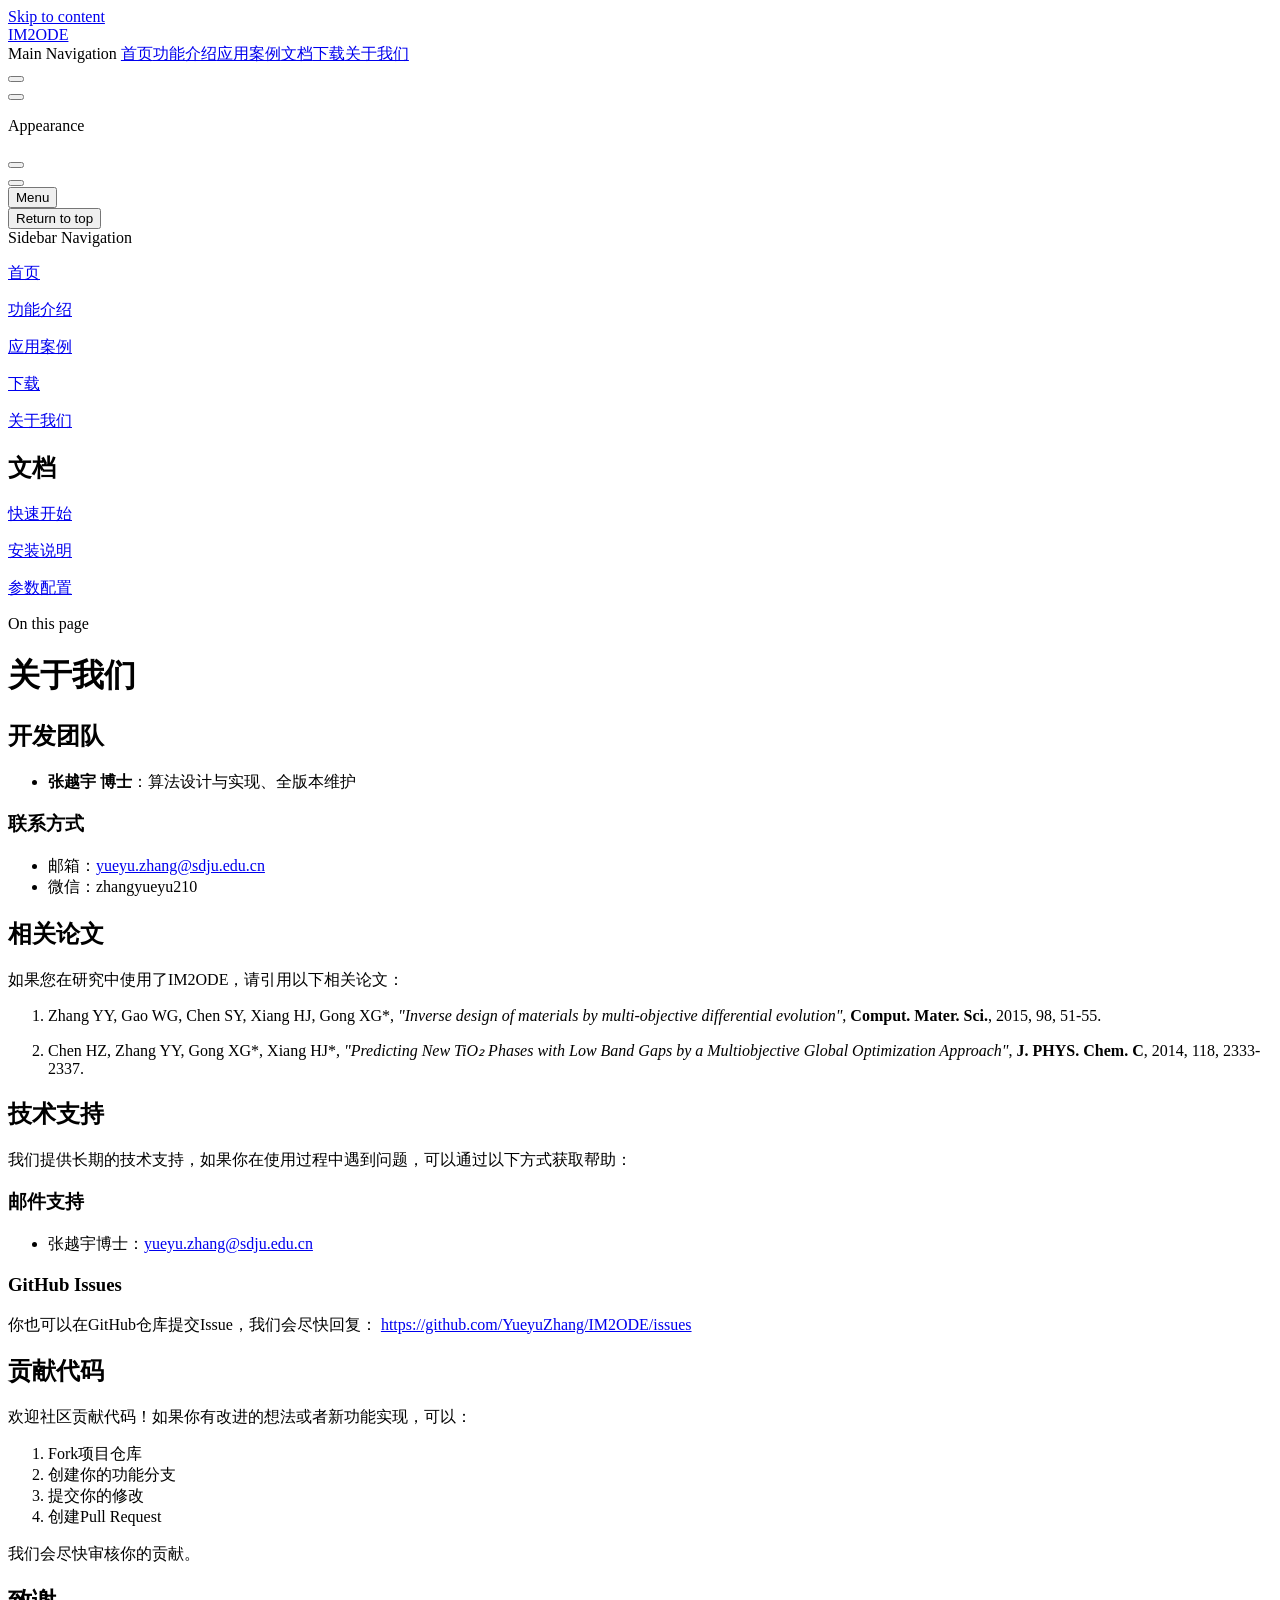
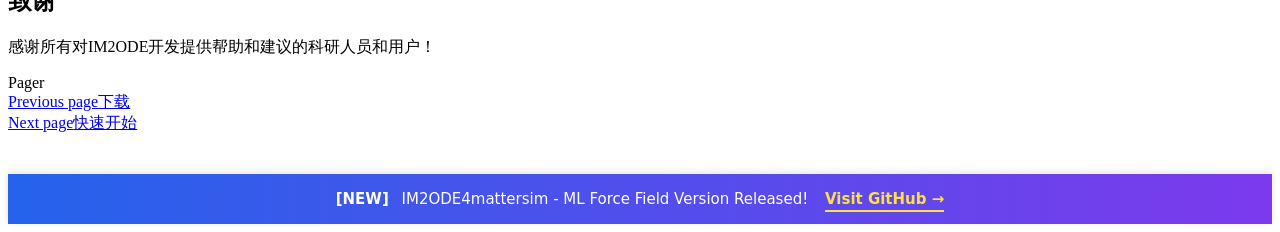
==== commit 6b0e8c23: "Move banner to bottom on about.html" ====
--- a/about.html
+++ b/about.html
@@ -25,8 +25,14 @@
     <script id="check-mac-os">document.documentElement.classList.toggle("mac",/Mac|iPhone|iPod|iPad/i.test(navigator.platform));</script>
   </head>
   <body>
-    <!-- IM2ODE4mattersim Banner -->
-    <div style="background: linear-gradient(90deg, #2563eb 0%, #7c3aed 100%); color: white; padding: 14px 20px; text-align: center; font-size: 15px; position: sticky; top: 0; z-index: 99999; font-family: system-ui, -apple-system, sans-serif; box-shadow: 0 2px 8px rgba(0,0,0,0.15);">
+    
+
+    <div id="app"><div class="Layout" data-v-0914e078><!--[--><!--]--><!--[--><span tabindex="-1" data-v-6e6e1aab></span><a href="#VPContent" class="VPSkipLink visually-hidden" data-v-6e6e1aab>Skip to content</a><!--]--><!----><header class="VPNav" data-v-0914e078 data-v-484c7d21><div class="VPNavBar" data-v-484c7d21 data-v-0ca4378b><div class="wrapper" data-v-0ca4378b><div class="container" data-v-0ca4378b><div class="title" data-v-0ca4378b><div class="VPNavBarTitle has-sidebar" data-v-0ca4378b data-v-440d5ebf><a class="title" href="/im2ode.github.io/" data-v-440d5ebf><!--[--><!--]--><!----><span data-v-440d5ebf>IM2ODE</span><!--[--><!--]--></a></div></div><div class="content" data-v-0ca4378b><div class="content-body" data-v-0ca4378b><!--[--><!--]--><div class="VPNavBarSearch search" data-v-0ca4378b><!----></div><nav aria-labelledby="main-nav-aria-label" class="VPNavBarMenu menu" data-v-0ca4378b data-v-16236d9b><span id="main-nav-aria-label" class="visually-hidden" data-v-16236d9b> Main Navigation </span><!--[--><!--[--><a class="VPLink link VPNavBarMenuLink" href="/im2ode.github.io/" tabindex="0" data-v-16236d9b data-v-926476ab><!--[--><span data-v-926476ab>首页</span><!--]--></a><!--]--><!--[--><a class="VPLink link VPNavBarMenuLink" href="/im2ode.github.io/features.html" tabindex="0" data-v-16236d9b data-v-926476ab><!--[--><span data-v-926476ab>功能介绍</span><!--]--></a><!--]--><!--[--><a class="VPLink link VPNavBarMenuLink" href="/im2ode.github.io/cases.html" tabindex="0" data-v-16236d9b data-v-926476ab><!--[--><span data-v-926476ab>应用案例</span><!--]--></a><!--]--><!--[--><a class="VPLink link VPNavBarMenuLink" href="/im2ode.github.io/guide/" tabindex="0" data-v-16236d9b data-v-926476ab><!--[--><span data-v-926476ab>文档</span><!--]--></a><!--]--><!--[--><a class="VPLink link VPNavBarMenuLink" href="/im2ode.github.io/download.html" tabindex="0" data-v-16236d9b data-v-926476ab><!--[--><span data-v-926476ab>下载</span><!--]--></a><!--]--><!--[--><a class="VPLink link VPNavBarMenuLink active" href="/im2ode.github.io/about.html" tabindex="0" data-v-16236d9b data-v-926476ab><!--[--><span data-v-926476ab>关于我们</span><!--]--></a><!--]--><!--]--></nav><!----><div class="VPNavBarAppearance appearance" data-v-0ca4378b data-v-274cee91><button class="VPSwitch VPSwitchAppearance" type="button" role="switch" title aria-checked="true" data-v-274cee91 data-v-32043f6f data-v-b55f610c><span class="check" data-v-b55f610c><span class="icon" data-v-b55f610c><!--[--><span class="vpi-sun sun" data-v-32043f6f></span><span class="vpi-moon moon" data-v-32043f6f></span><!--]--></span></span></button></div><div class="VPSocialLinks VPNavBarSocialLinks social-links" data-v-0ca4378b data-v-2687640d data-v-a8978b54><!--[--><a class="VPSocialLink no-icon" href="https://github.com/YueyuZhang/IM2ODE" aria-label="github" target="_blank" rel="noopener" data-v-a8978b54 data-v-94ad79c9><span class="vpi-social-github"></span></a><!--]--></div><div class="VPFlyout VPNavBarExtra extra" data-v-0ca4378b data-v-d76c257f data-v-1e774206><button type="button" class="button" aria-haspopup="true" aria-expanded="false" aria-label="extra navigation" data-v-1e774206><span class="vpi-more-horizontal icon" data-v-1e774206></span></button><div class="menu" data-v-1e774206><div class="VPMenu" data-v-1e774206 data-v-1994aec3><!----><!--[--><!--[--><!----><div class="group" data-v-d76c257f><div class="item appearance" data-v-d76c257f><p class="label" data-v-d76c257f>Appearance</p><div class="appearance-action" data-v-d76c257f><button class="VPSwitch VPSwitchAppearance" type="button" role="switch" title aria-checked="true" data-v-d76c257f data-v-32043f6f data-v-b55f610c><span class="check" data-v-b55f610c><span class="icon" data-v-b55f610c><!--[--><span class="vpi-sun sun" data-v-32043f6f></span><span class="vpi-moon moon" data-v-32043f6f></span><!--]--></span></span></button></div></div></div><div class="group" data-v-d76c257f><div class="item social-links" data-v-d76c257f><div class="VPSocialLinks social-links-list" data-v-d76c257f data-v-a8978b54><!--[--><a class="VPSocialLink no-icon" href="https://github.com/YueyuZhang/IM2ODE" aria-label="github" target="_blank" rel="noopener" data-v-a8978b54 data-v-94ad79c9><span class="vpi-social-github"></span></a><!--]--></div></div></div><!--]--><!--]--></div></div></div><!--[--><!--]--><button type="button" class="VPNavBarHamburger hamburger" aria-label="mobile navigation" aria-expanded="false" aria-controls="VPNavScreen" data-v-0ca4378b data-v-a4ff98b9><span class="container" data-v-a4ff98b9><span class="top" data-v-a4ff98b9></span><span class="middle" data-v-a4ff98b9></span><span class="bottom" data-v-a4ff98b9></span></span></button></div></div></div></div><div class="divider" data-v-0ca4378b><div class="divider-line" data-v-0ca4378b></div></div></div><!----></header><div class="VPLocalNav has-sidebar empty" data-v-0914e078 data-v-f165ece5><div class="container" data-v-f165ece5><button class="menu" aria-expanded="false" aria-controls="VPSidebarNav" data-v-f165ece5><span class="vpi-align-left menu-icon" data-v-f165ece5></span><span class="menu-text" data-v-f165ece5>Menu</span></button><div class="VPLocalNavOutlineDropdown" style="--vp-vh:0px;" data-v-f165ece5 data-v-41422524><button data-v-41422524>Return to top</button><!----></div></div></div><aside class="VPSidebar" data-v-0914e078 data-v-5371673b><div class="curtain" data-v-5371673b></div><nav class="nav" id="VPSidebarNav" aria-labelledby="sidebar-aria-label" tabindex="-1" data-v-5371673b><span class="visually-hidden" id="sidebar-aria-label" data-v-5371673b> Sidebar Navigation </span><!--[--><!--]--><!--[--><div class="no-transition group" data-v-b798d2cd><section class="VPSidebarItem level-0 has-active" data-v-b798d2cd data-v-12818228><!----><div class="items" data-v-12818228><!--[--><div class="VPSidebarItem level-1 is-link" data-v-12818228 data-v-12818228><div class="item" data-v-12818228><div class="indicator" data-v-12818228></div><a class="VPLink link link" href="/im2ode.github.io/" data-v-12818228><!--[--><p class="text" data-v-12818228>首页</p><!--]--></a><!----></div><!----></div><div class="VPSidebarItem level-1 is-link" data-v-12818228 data-v-12818228><div class="item" data-v-12818228><div class="indicator" data-v-12818228></div><a class="VPLink link link" href="/im2ode.github.io/features.html" data-v-12818228><!--[--><p class="text" data-v-12818228>功能介绍</p><!--]--></a><!----></div><!----></div><div class="VPSidebarItem level-1 is-link" data-v-12818228 data-v-12818228><div class="item" data-v-12818228><div class="indicator" data-v-12818228></div><a class="VPLink link link" href="/im2ode.github.io/cases.html" data-v-12818228><!--[--><p class="text" data-v-12818228>应用案例</p><!--]--></a><!----></div><!----></div><div class="VPSidebarItem level-1 is-link" data-v-12818228 data-v-12818228><div class="item" data-v-12818228><div class="indicator" data-v-12818228></div><a class="VPLink link link" href="/im2ode.github.io/download.html" data-v-12818228><!--[--><p class="text" data-v-12818228>下载</p><!--]--></a><!----></div><!----></div><div class="VPSidebarItem level-1 is-link" data-v-12818228 data-v-12818228><div class="item" data-v-12818228><div class="indicator" data-v-12818228></div><a class="VPLink link link" href="/im2ode.github.io/about.html" data-v-12818228><!--[--><p class="text" data-v-12818228>关于我们</p><!--]--></a><!----></div><!----></div><!--]--></div></section></div><div class="no-transition group" data-v-b798d2cd><section class="VPSidebarItem level-0" data-v-b798d2cd data-v-12818228><div class="item" role="button" tabindex="0" data-v-12818228><div class="indicator" data-v-12818228></div><h2 class="text" data-v-12818228>文档</h2><!----></div><div class="items" data-v-12818228><!--[--><div class="VPSidebarItem level-1 is-link" data-v-12818228 data-v-12818228><div class="item" data-v-12818228><div class="indicator" data-v-12818228></div><a class="VPLink link link" href="/im2ode.github.io/guide/getting-started.html" data-v-12818228><!--[--><p class="text" data-v-12818228>快速开始</p><!--]--></a><!----></div><!----></div><div class="VPSidebarItem level-1 is-link" data-v-12818228 data-v-12818228><div class="item" data-v-12818228><div class="indicator" data-v-12818228></div><a class="VPLink link link" href="/im2ode.github.io/guide/installation.html" data-v-12818228><!--[--><p class="text" data-v-12818228>安装说明</p><!--]--></a><!----></div><!----></div><div class="VPSidebarItem level-1 is-link" data-v-12818228 data-v-12818228><div class="item" data-v-12818228><div class="indicator" data-v-12818228></div><a class="VPLink link link" href="/im2ode.github.io/guide/configuration.html" data-v-12818228><!--[--><p class="text" data-v-12818228>参数配置</p><!--]--></a><!----></div><!----></div><!--]--></div></section></div><!--]--><!--[--><!--]--></nav></aside><div class="VPContent has-sidebar" id="VPContent" data-v-0914e078 data-v-fe5ec3aa><div class="VPDoc has-sidebar has-aside" data-v-fe5ec3aa data-v-cce3abac><!--[--><!--]--><div class="container" data-v-cce3abac><div class="aside" data-v-cce3abac><div class="aside-curtain" data-v-cce3abac></div><div class="aside-container" data-v-cce3abac><div class="aside-content" data-v-cce3abac><div class="VPDocAside" data-v-cce3abac data-v-9d4bffc8><!--[--><!--]--><!--[--><!--]--><nav aria-labelledby="doc-outline-aria-label" class="VPDocAsideOutline" data-v-9d4bffc8 data-v-c3535a69><div class="content" data-v-c3535a69><div class="outline-marker" data-v-c3535a69></div><div aria-level="2" class="outline-title" id="doc-outline-aria-label" role="heading" data-v-c3535a69>On this page</div><ul class="VPDocOutlineItem root" data-v-c3535a69 data-v-b5d93ffb><!--[--><!--]--></ul></div></nav><!--[--><!--]--><div class="spacer" data-v-9d4bffc8></div><!--[--><!--]--><!----><!--[--><!--]--><!--[--><!--]--></div></div></div></div><div class="content" data-v-cce3abac><div class="content-container" data-v-cce3abac><!--[--><!--]--><main class="main" data-v-cce3abac><div style="position:relative;" class="vp-doc _im2ode_github_io_about" data-v-cce3abac><div><h1 id="关于我们" tabindex="-1">关于我们 <a class="header-anchor" href="#关于我们" aria-label="Permalink to &quot;关于我们&quot;">​</a></h1><h2 id="开发团队" tabindex="-1">开发团队 <a class="header-anchor" href="#开发团队" aria-label="Permalink to &quot;开发团队&quot;">​</a></h2><ul><li><strong>张越宇 博士</strong>：算法设计与实现、全版本维护</li></ul><h3 id="联系方式" tabindex="-1">联系方式 <a class="header-anchor" href="#联系方式" aria-label="Permalink to &quot;联系方式&quot;">​</a></h3><ul><li>邮箱：<a href="mailto:yueyu.zhang@sdju.edu.cn" target="_blank" rel="noreferrer">yueyu.zhang@sdju.edu.cn</a></li><li>微信：zhangyueyu210</li></ul><h2 id="相关论文" tabindex="-1">相关论文 <a class="header-anchor" href="#相关论文" aria-label="Permalink to &quot;相关论文&quot;">​</a></h2><p>如果您在研究中使用了IM2ODE，请引用以下相关论文：</p><ol><li><p>Zhang YY, Gao WG, Chen SY, Xiang HJ, Gong XG*, <em>&quot;Inverse design of materials by multi-objective differential evolution&quot;</em>, <strong>Comput. Mater. Sci.</strong>, 2015, 98, 51-55.</p></li><li><p>Chen HZ, Zhang YY, Gong XG*, Xiang HJ*, <em>&quot;Predicting New TiO₂ Phases with Low Band Gaps by a Multiobjective Global Optimization Approach&quot;</em>, <strong>J. PHYS. Chem. C</strong>, 2014, 118, 2333-2337.</p></li></ol><h2 id="技术支持" tabindex="-1">技术支持 <a class="header-anchor" href="#技术支持" aria-label="Permalink to &quot;技术支持&quot;">​</a></h2><p>我们提供长期的技术支持，如果你在使用过程中遇到问题，可以通过以下方式获取帮助：</p><h3 id="邮件支持" tabindex="-1">邮件支持 <a class="header-anchor" href="#邮件支持" aria-label="Permalink to &quot;邮件支持&quot;">​</a></h3><ul><li>张越宇博士：<a href="mailto:yueyu.zhang@sdju.edu.cn" target="_blank" rel="noreferrer">yueyu.zhang@sdju.edu.cn</a></li></ul><h3 id="github-issues" tabindex="-1">GitHub Issues <a class="header-anchor" href="#github-issues" aria-label="Permalink to &quot;GitHub Issues&quot;">​</a></h3><p>你也可以在GitHub仓库提交Issue，我们会尽快回复： <a href="https://github.com/YueyuZhang/IM2ODE/issues" target="_blank" rel="noreferrer">https://github.com/YueyuZhang/IM2ODE/issues</a></p><h2 id="贡献代码" tabindex="-1">贡献代码 <a class="header-anchor" href="#贡献代码" aria-label="Permalink to &quot;贡献代码&quot;">​</a></h2><p>欢迎社区贡献代码！如果你有改进的想法或者新功能实现，可以：</p><ol><li>Fork项目仓库</li><li>创建你的功能分支</li><li>提交你的修改</li><li>创建Pull Request</li></ol><p>我们会尽快审核你的贡献。</p><h2 id="致谢" tabindex="-1">致谢 <a class="header-anchor" href="#致谢" aria-label="Permalink to &quot;致谢&quot;">​</a></h2><p>感谢所有对IM2ODE开发提供帮助和建议的科研人员和用户！</p></div></div></main><footer class="VPDocFooter" data-v-cce3abac data-v-fc882154><!--[--><!--]--><!----><nav class="prev-next" aria-labelledby="doc-footer-aria-label" data-v-fc882154><span class="visually-hidden" id="doc-footer-aria-label" data-v-fc882154>Pager</span><div class="pager" data-v-fc882154><a class="VPLink link pager-link prev" href="/im2ode.github.io/download.html" data-v-fc882154><!--[--><span class="desc" data-v-fc882154>Previous page</span><span class="title" data-v-fc882154>下载</span><!--]--></a></div><div class="pager" data-v-fc882154><a class="VPLink link pager-link next" href="/im2ode.github.io/guide/getting-started.html" data-v-fc882154><!--[--><span class="desc" data-v-fc882154>Next page</span><span class="title" data-v-fc882154>快速开始</span><!--]--></a></div></nav></footer><!--[--><!--]--></div></div></div><!--[--><!--]--></div></div><!----><!--[--><!--]--></div></div>
+    <script>window.__VP_HASH_MAP__=JSON.parse("{\"about.md\":\"xAhOYhnh\",\"cases.md\":\"CqpvHyXt\",\"download.md\":\"CxfD3H-k\",\"features.md\":\"D9DfakJo\",\"guide_configuration.md\":\"BqvvTMT9\",\"guide_getting-started.md\":\"ctssEtp4\",\"guide_index.md\":\"BxKayQbO\",\"guide_installation.md\":\"CPtjbrfr\",\"index.md\":\"DZzihKkB\"}");window.__VP_SITE_DATA__=JSON.parse("{\"lang\":\"en-US\",\"dir\":\"ltr\",\"title\":\"IM2ODE\",\"titleTemplate\":\"%s - IM2ODE 逆向材料设计软件包\",\"description\":\"IM2ODE是基于多目标差分演化算法的逆向材料设计软件包，支持3D晶体、2D层状、1D纳米带、0D团簇结构预测，可用于半导体带隙、超硬材料等功能材料的逆向设计\",\"base\":\"/im2ode.github.io/\",\"head\":[],\"router\":{\"prefetchLinks\":true},\"appearance\":\"dark\",\"themeConfig\":{\"nav\":[{\"text\":\"首页\",\"link\":\"/\"},{\"text\":\"功能介绍\",\"link\":\"/features\"},{\"text\":\"应用案例\",\"link\":\"/cases\"},{\"text\":\"文档\",\"link\":\"/guide/\"},{\"text\":\"下载\",\"link\":\"/download\"},{\"text\":\"关于我们\",\"link\":\"/about\"}],\"sidebar\":[{\"text\":\"首页\",\"link\":\"/\"},{\"text\":\"功能介绍\",\"link\":\"/features\"},{\"text\":\"应用案例\",\"link\":\"/cases\"},{\"text\":\"下载\",\"link\":\"/download\"},{\"text\":\"关于我们\",\"link\":\"/about\"},{\"text\":\"文档\",\"items\":[{\"text\":\"快速开始\",\"link\":\"/guide/getting-started\"},{\"text\":\"安装说明\",\"link\":\"/guide/installation\"},{\"text\":\"参数配置\",\"link\":\"/guide/configuration\"}]}],\"socialLinks\":[{\"icon\":\"github\",\"link\":\"https://github.com/YueyuZhang/IM2ODE\"}]},\"locales\":{},\"scrollOffset\":134,\"cleanUrls\":false}");</script>
+    
+  
+    <!-- IM2ODE4mattersim Footer Banner -->
+    <div style="background: linear-gradient(90deg, #2563eb 0%, #7c3aed 100%); color: white; padding: 16px 20px; text-align: center; font-size: 15px; position: relative; z-index: 99999; font-family: system-ui, -apple-system, sans-serif; box-shadow: 0 -2px 8px rgba(0,0,0,0.1); margin-top: 40px;">
       <span style="font-weight: 700; margin-right: 8px;">[NEW]</span>
       IM2ODE4mattersim - ML Force Field Version Released! 
       <a href="https://github.com/YueyuZhang/IM2ODE4mattersim" target="_blank" style="color: #fde047; font-weight: 700; margin-left: 12px; text-decoration: none; border-bottom: 2px solid #fde047; padding-bottom: 2px;">
@@ -34,8 +40,5 @@
       </a>
     </div>
 
-    <div id="app"><div class="Layout" data-v-0914e078><!--[--><!--]--><!--[--><span tabindex="-1" data-v-6e6e1aab></span><a href="#VPContent" class="VPSkipLink visually-hidden" data-v-6e6e1aab>Skip to content</a><!--]--><!----><header class="VPNav" data-v-0914e078 data-v-484c7d21><div class="VPNavBar" data-v-484c7d21 data-v-0ca4378b><div class="wrapper" data-v-0ca4378b><div class="container" data-v-0ca4378b><div class="title" data-v-0ca4378b><div class="VPNavBarTitle has-sidebar" data-v-0ca4378b data-v-440d5ebf><a class="title" href="/im2ode.github.io/" data-v-440d5ebf><!--[--><!--]--><!----><span data-v-440d5ebf>IM2ODE</span><!--[--><!--]--></a></div></div><div class="content" data-v-0ca4378b><div class="content-body" data-v-0ca4378b><!--[--><!--]--><div class="VPNavBarSearch search" data-v-0ca4378b><!----></div><nav aria-labelledby="main-nav-aria-label" class="VPNavBarMenu menu" data-v-0ca4378b data-v-16236d9b><span id="main-nav-aria-label" class="visually-hidden" data-v-16236d9b> Main Navigation </span><!--[--><!--[--><a class="VPLink link VPNavBarMenuLink" href="/im2ode.github.io/" tabindex="0" data-v-16236d9b data-v-926476ab><!--[--><span data-v-926476ab>首页</span><!--]--></a><!--]--><!--[--><a class="VPLink link VPNavBarMenuLink" href="/im2ode.github.io/features.html" tabindex="0" data-v-16236d9b data-v-926476ab><!--[--><span data-v-926476ab>功能介绍</span><!--]--></a><!--]--><!--[--><a class="VPLink link VPNavBarMenuLink" href="/im2ode.github.io/cases.html" tabindex="0" data-v-16236d9b data-v-926476ab><!--[--><span data-v-926476ab>应用案例</span><!--]--></a><!--]--><!--[--><a class="VPLink link VPNavBarMenuLink" href="/im2ode.github.io/guide/" tabindex="0" data-v-16236d9b data-v-926476ab><!--[--><span data-v-926476ab>文档</span><!--]--></a><!--]--><!--[--><a class="VPLink link VPNavBarMenuLink" href="/im2ode.github.io/download.html" tabindex="0" data-v-16236d9b data-v-926476ab><!--[--><span data-v-926476ab>下载</span><!--]--></a><!--]--><!--[--><a class="VPLink link VPNavBarMenuLink active" href="/im2ode.github.io/about.html" tabindex="0" data-v-16236d9b data-v-926476ab><!--[--><span data-v-926476ab>关于我们</span><!--]--></a><!--]--><!--]--></nav><!----><div class="VPNavBarAppearance appearance" data-v-0ca4378b data-v-274cee91><button class="VPSwitch VPSwitchAppearance" type="button" role="switch" title aria-checked="true" data-v-274cee91 data-v-32043f6f data-v-b55f610c><span class="check" data-v-b55f610c><span class="icon" data-v-b55f610c><!--[--><span class="vpi-sun sun" data-v-32043f6f></span><span class="vpi-moon moon" data-v-32043f6f></span><!--]--></span></span></button></div><div class="VPSocialLinks VPNavBarSocialLinks social-links" data-v-0ca4378b data-v-2687640d data-v-a8978b54><!--[--><a class="VPSocialLink no-icon" href="https://github.com/YueyuZhang/IM2ODE" aria-label="github" target="_blank" rel="noopener" data-v-a8978b54 data-v-94ad79c9><span class="vpi-social-github"></span></a><!--]--></div><div class="VPFlyout VPNavBarExtra extra" data-v-0ca4378b data-v-d76c257f data-v-1e774206><button type="button" class="button" aria-haspopup="true" aria-expanded="false" aria-label="extra navigation" data-v-1e774206><span class="vpi-more-horizontal icon" data-v-1e774206></span></button><div class="menu" data-v-1e774206><div class="VPMenu" data-v-1e774206 data-v-1994aec3><!----><!--[--><!--[--><!----><div class="group" data-v-d76c257f><div class="item appearance" data-v-d76c257f><p class="label" data-v-d76c257f>Appearance</p><div class="appearance-action" data-v-d76c257f><button class="VPSwitch VPSwitchAppearance" type="button" role="switch" title aria-checked="true" data-v-d76c257f data-v-32043f6f data-v-b55f610c><span class="check" data-v-b55f610c><span class="icon" data-v-b55f610c><!--[--><span class="vpi-sun sun" data-v-32043f6f></span><span class="vpi-moon moon" data-v-32043f6f></span><!--]--></span></span></button></div></div></div><div class="group" data-v-d76c257f><div class="item social-links" data-v-d76c257f><div class="VPSocialLinks social-links-list" data-v-d76c257f data-v-a8978b54><!--[--><a class="VPSocialLink no-icon" href="https://github.com/YueyuZhang/IM2ODE" aria-label="github" target="_blank" rel="noopener" data-v-a8978b54 data-v-94ad79c9><span class="vpi-social-github"></span></a><!--]--></div></div></div><!--]--><!--]--></div></div></div><!--[--><!--]--><button type="button" class="VPNavBarHamburger hamburger" aria-label="mobile navigation" aria-expanded="false" aria-controls="VPNavScreen" data-v-0ca4378b data-v-a4ff98b9><span class="container" data-v-a4ff98b9><span class="top" data-v-a4ff98b9></span><span class="middle" data-v-a4ff98b9></span><span class="bottom" data-v-a4ff98b9></span></span></button></div></div></div></div><div class="divider" data-v-0ca4378b><div class="divider-line" data-v-0ca4378b></div></div></div><!----></header><div class="VPLocalNav has-sidebar empty" data-v-0914e078 data-v-f165ece5><div class="container" data-v-f165ece5><button class="menu" aria-expanded="false" aria-controls="VPSidebarNav" data-v-f165ece5><span class="vpi-align-left menu-icon" data-v-f165ece5></span><span class="menu-text" data-v-f165ece5>Menu</span></button><div class="VPLocalNavOutlineDropdown" style="--vp-vh:0px;" data-v-f165ece5 data-v-41422524><button data-v-41422524>Return to top</button><!----></div></div></div><aside class="VPSidebar" data-v-0914e078 data-v-5371673b><div class="curtain" data-v-5371673b></div><nav class="nav" id="VPSidebarNav" aria-labelledby="sidebar-aria-label" tabindex="-1" data-v-5371673b><span class="visually-hidden" id="sidebar-aria-label" data-v-5371673b> Sidebar Navigation </span><!--[--><!--]--><!--[--><div class="no-transition group" data-v-b798d2cd><section class="VPSidebarItem level-0 has-active" data-v-b798d2cd data-v-12818228><!----><div class="items" data-v-12818228><!--[--><div class="VPSidebarItem level-1 is-link" data-v-12818228 data-v-12818228><div class="item" data-v-12818228><div class="indicator" data-v-12818228></div><a class="VPLink link link" href="/im2ode.github.io/" data-v-12818228><!--[--><p class="text" data-v-12818228>首页</p><!--]--></a><!----></div><!----></div><div class="VPSidebarItem level-1 is-link" data-v-12818228 data-v-12818228><div class="item" data-v-12818228><div class="indicator" data-v-12818228></div><a class="VPLink link link" href="/im2ode.github.io/features.html" data-v-12818228><!--[--><p class="text" data-v-12818228>功能介绍</p><!--]--></a><!----></div><!----></div><div class="VPSidebarItem level-1 is-link" data-v-12818228 data-v-12818228><div class="item" data-v-12818228><div class="indicator" data-v-12818228></div><a class="VPLink link link" href="/im2ode.github.io/cases.html" data-v-12818228><!--[--><p class="text" data-v-12818228>应用案例</p><!--]--></a><!----></div><!----></div><div class="VPSidebarItem level-1 is-link" data-v-12818228 data-v-12818228><div class="item" data-v-12818228><div class="indicator" data-v-12818228></div><a class="VPLink link link" href="/im2ode.github.io/download.html" data-v-12818228><!--[--><p class="text" data-v-12818228>下载</p><!--]--></a><!----></div><!----></div><div class="VPSidebarItem level-1 is-link" data-v-12818228 data-v-12818228><div class="item" data-v-12818228><div class="indicator" data-v-12818228></div><a class="VPLink link link" href="/im2ode.github.io/about.html" data-v-12818228><!--[--><p class="text" data-v-12818228>关于我们</p><!--]--></a><!----></div><!----></div><!--]--></div></section></div><div class="no-transition group" data-v-b798d2cd><section class="VPSidebarItem level-0" data-v-b798d2cd data-v-12818228><div class="item" role="button" tabindex="0" data-v-12818228><div class="indicator" data-v-12818228></div><h2 class="text" data-v-12818228>文档</h2><!----></div><div class="items" data-v-12818228><!--[--><div class="VPSidebarItem level-1 is-link" data-v-12818228 data-v-12818228><div class="item" data-v-12818228><div class="indicator" data-v-12818228></div><a class="VPLink link link" href="/im2ode.github.io/guide/getting-started.html" data-v-12818228><!--[--><p class="text" data-v-12818228>快速开始</p><!--]--></a><!----></div><!----></div><div class="VPSidebarItem level-1 is-link" data-v-12818228 data-v-12818228><div class="item" data-v-12818228><div class="indicator" data-v-12818228></div><a class="VPLink link link" href="/im2ode.github.io/guide/installation.html" data-v-12818228><!--[--><p class="text" data-v-12818228>安装说明</p><!--]--></a><!----></div><!----></div><div class="VPSidebarItem level-1 is-link" data-v-12818228 data-v-12818228><div class="item" data-v-12818228><div class="indicator" data-v-12818228></div><a class="VPLink link link" href="/im2ode.github.io/guide/configuration.html" data-v-12818228><!--[--><p class="text" data-v-12818228>参数配置</p><!--]--></a><!----></div><!----></div><!--]--></div></section></div><!--]--><!--[--><!--]--></nav></aside><div class="VPContent has-sidebar" id="VPContent" data-v-0914e078 data-v-fe5ec3aa><div class="VPDoc has-sidebar has-aside" data-v-fe5ec3aa data-v-cce3abac><!--[--><!--]--><div class="container" data-v-cce3abac><div class="aside" data-v-cce3abac><div class="aside-curtain" data-v-cce3abac></div><div class="aside-container" data-v-cce3abac><div class="aside-content" data-v-cce3abac><div class="VPDocAside" data-v-cce3abac data-v-9d4bffc8><!--[--><!--]--><!--[--><!--]--><nav aria-labelledby="doc-outline-aria-label" class="VPDocAsideOutline" data-v-9d4bffc8 data-v-c3535a69><div class="content" data-v-c3535a69><div class="outline-marker" data-v-c3535a69></div><div aria-level="2" class="outline-title" id="doc-outline-aria-label" role="heading" data-v-c3535a69>On this page</div><ul class="VPDocOutlineItem root" data-v-c3535a69 data-v-b5d93ffb><!--[--><!--]--></ul></div></nav><!--[--><!--]--><div class="spacer" data-v-9d4bffc8></div><!--[--><!--]--><!----><!--[--><!--]--><!--[--><!--]--></div></div></div></div><div class="content" data-v-cce3abac><div class="content-container" data-v-cce3abac><!--[--><!--]--><main class="main" data-v-cce3abac><div style="position:relative;" class="vp-doc _im2ode_github_io_about" data-v-cce3abac><div><h1 id="关于我们" tabindex="-1">关于我们 <a class="header-anchor" href="#关于我们" aria-label="Permalink to &quot;关于我们&quot;">​</a></h1><h2 id="开发团队" tabindex="-1">开发团队 <a class="header-anchor" href="#开发团队" aria-label="Permalink to &quot;开发团队&quot;">​</a></h2><ul><li><strong>张越宇 博士</strong>：算法设计与实现、全版本维护</li></ul><h3 id="联系方式" tabindex="-1">联系方式 <a class="header-anchor" href="#联系方式" aria-label="Permalink to &quot;联系方式&quot;">​</a></h3><ul><li>邮箱：<a href="mailto:yueyu.zhang@sdju.edu.cn" target="_blank" rel="noreferrer">yueyu.zhang@sdju.edu.cn</a></li><li>微信：zhangyueyu210</li></ul><h2 id="相关论文" tabindex="-1">相关论文 <a class="header-anchor" href="#相关论文" aria-label="Permalink to &quot;相关论文&quot;">​</a></h2><p>如果您在研究中使用了IM2ODE，请引用以下相关论文：</p><ol><li><p>Zhang YY, Gao WG, Chen SY, Xiang HJ, Gong XG*, <em>&quot;Inverse design of materials by multi-objective differential evolution&quot;</em>, <strong>Comput. Mater. Sci.</strong>, 2015, 98, 51-55.</p></li><li><p>Chen HZ, Zhang YY, Gong XG*, Xiang HJ*, <em>&quot;Predicting New TiO₂ Phases with Low Band Gaps by a Multiobjective Global Optimization Approach&quot;</em>, <strong>J. PHYS. Chem. C</strong>, 2014, 118, 2333-2337.</p></li></ol><h2 id="技术支持" tabindex="-1">技术支持 <a class="header-anchor" href="#技术支持" aria-label="Permalink to &quot;技术支持&quot;">​</a></h2><p>我们提供长期的技术支持，如果你在使用过程中遇到问题，可以通过以下方式获取帮助：</p><h3 id="邮件支持" tabindex="-1">邮件支持 <a class="header-anchor" href="#邮件支持" aria-label="Permalink to &quot;邮件支持&quot;">​</a></h3><ul><li>张越宇博士：<a href="mailto:yueyu.zhang@sdju.edu.cn" target="_blank" rel="noreferrer">yueyu.zhang@sdju.edu.cn</a></li></ul><h3 id="github-issues" tabindex="-1">GitHub Issues <a class="header-anchor" href="#github-issues" aria-label="Permalink to &quot;GitHub Issues&quot;">​</a></h3><p>你也可以在GitHub仓库提交Issue，我们会尽快回复： <a href="https://github.com/YueyuZhang/IM2ODE/issues" target="_blank" rel="noreferrer">https://github.com/YueyuZhang/IM2ODE/issues</a></p><h2 id="贡献代码" tabindex="-1">贡献代码 <a class="header-anchor" href="#贡献代码" aria-label="Permalink to &quot;贡献代码&quot;">​</a></h2><p>欢迎社区贡献代码！如果你有改进的想法或者新功能实现，可以：</p><ol><li>Fork项目仓库</li><li>创建你的功能分支</li><li>提交你的修改</li><li>创建Pull Request</li></ol><p>我们会尽快审核你的贡献。</p><h2 id="致谢" tabindex="-1">致谢 <a class="header-anchor" href="#致谢" aria-label="Permalink to &quot;致谢&quot;">​</a></h2><p>感谢所有对IM2ODE开发提供帮助和建议的科研人员和用户！</p></div></div></main><footer class="VPDocFooter" data-v-cce3abac data-v-fc882154><!--[--><!--]--><!----><nav class="prev-next" aria-labelledby="doc-footer-aria-label" data-v-fc882154><span class="visually-hidden" id="doc-footer-aria-label" data-v-fc882154>Pager</span><div class="pager" data-v-fc882154><a class="VPLink link pager-link prev" href="/im2ode.github.io/download.html" data-v-fc882154><!--[--><span class="desc" data-v-fc882154>Previous page</span><span class="title" data-v-fc882154>下载</span><!--]--></a></div><div class="pager" data-v-fc882154><a class="VPLink link pager-link next" href="/im2ode.github.io/guide/getting-started.html" data-v-fc882154><!--[--><span class="desc" data-v-fc882154>Next page</span><span class="title" data-v-fc882154>快速开始</span><!--]--></a></div></nav></footer><!--[--><!--]--></div></div></div><!--[--><!--]--></div></div><!----><!--[--><!--]--></div></div>
-    <script>window.__VP_HASH_MAP__=JSON.parse("{\"about.md\":\"xAhOYhnh\",\"cases.md\":\"CqpvHyXt\",\"download.md\":\"CxfD3H-k\",\"features.md\":\"D9DfakJo\",\"guide_configuration.md\":\"BqvvTMT9\",\"guide_getting-started.md\":\"ctssEtp4\",\"guide_index.md\":\"BxKayQbO\",\"guide_installation.md\":\"CPtjbrfr\",\"index.md\":\"DZzihKkB\"}");window.__VP_SITE_DATA__=JSON.parse("{\"lang\":\"en-US\",\"dir\":\"ltr\",\"title\":\"IM2ODE\",\"titleTemplate\":\"%s - IM2ODE 逆向材料设计软件包\",\"description\":\"IM2ODE是基于多目标差分演化算法的逆向材料设计软件包，支持3D晶体、2D层状、1D纳米带、0D团簇结构预测，可用于半导体带隙、超硬材料等功能材料的逆向设计\",\"base\":\"/im2ode.github.io/\",\"head\":[],\"router\":{\"prefetchLinks\":true},\"appearance\":\"dark\",\"themeConfig\":{\"nav\":[{\"text\":\"首页\",\"link\":\"/\"},{\"text\":\"功能介绍\",\"link\":\"/features\"},{\"text\":\"应用案例\",\"link\":\"/cases\"},{\"text\":\"文档\",\"link\":\"/guide/\"},{\"text\":\"下载\",\"link\":\"/download\"},{\"text\":\"关于我们\",\"link\":\"/about\"}],\"sidebar\":[{\"text\":\"首页\",\"link\":\"/\"},{\"text\":\"功能介绍\",\"link\":\"/features\"},{\"text\":\"应用案例\",\"link\":\"/cases\"},{\"text\":\"下载\",\"link\":\"/download\"},{\"text\":\"关于我们\",\"link\":\"/about\"},{\"text\":\"文档\",\"items\":[{\"text\":\"快速开始\",\"link\":\"/guide/getting-started\"},{\"text\":\"安装说明\",\"link\":\"/guide/installation\"},{\"text\":\"参数配置\",\"link\":\"/guide/configuration\"}]}],\"socialLinks\":[{\"icon\":\"github\",\"link\":\"https://github.com/YueyuZhang/IM2ODE\"}]},\"locales\":{},\"scrollOffset\":134,\"cleanUrls\":false}");</script>
-    
   </body>
 </html>
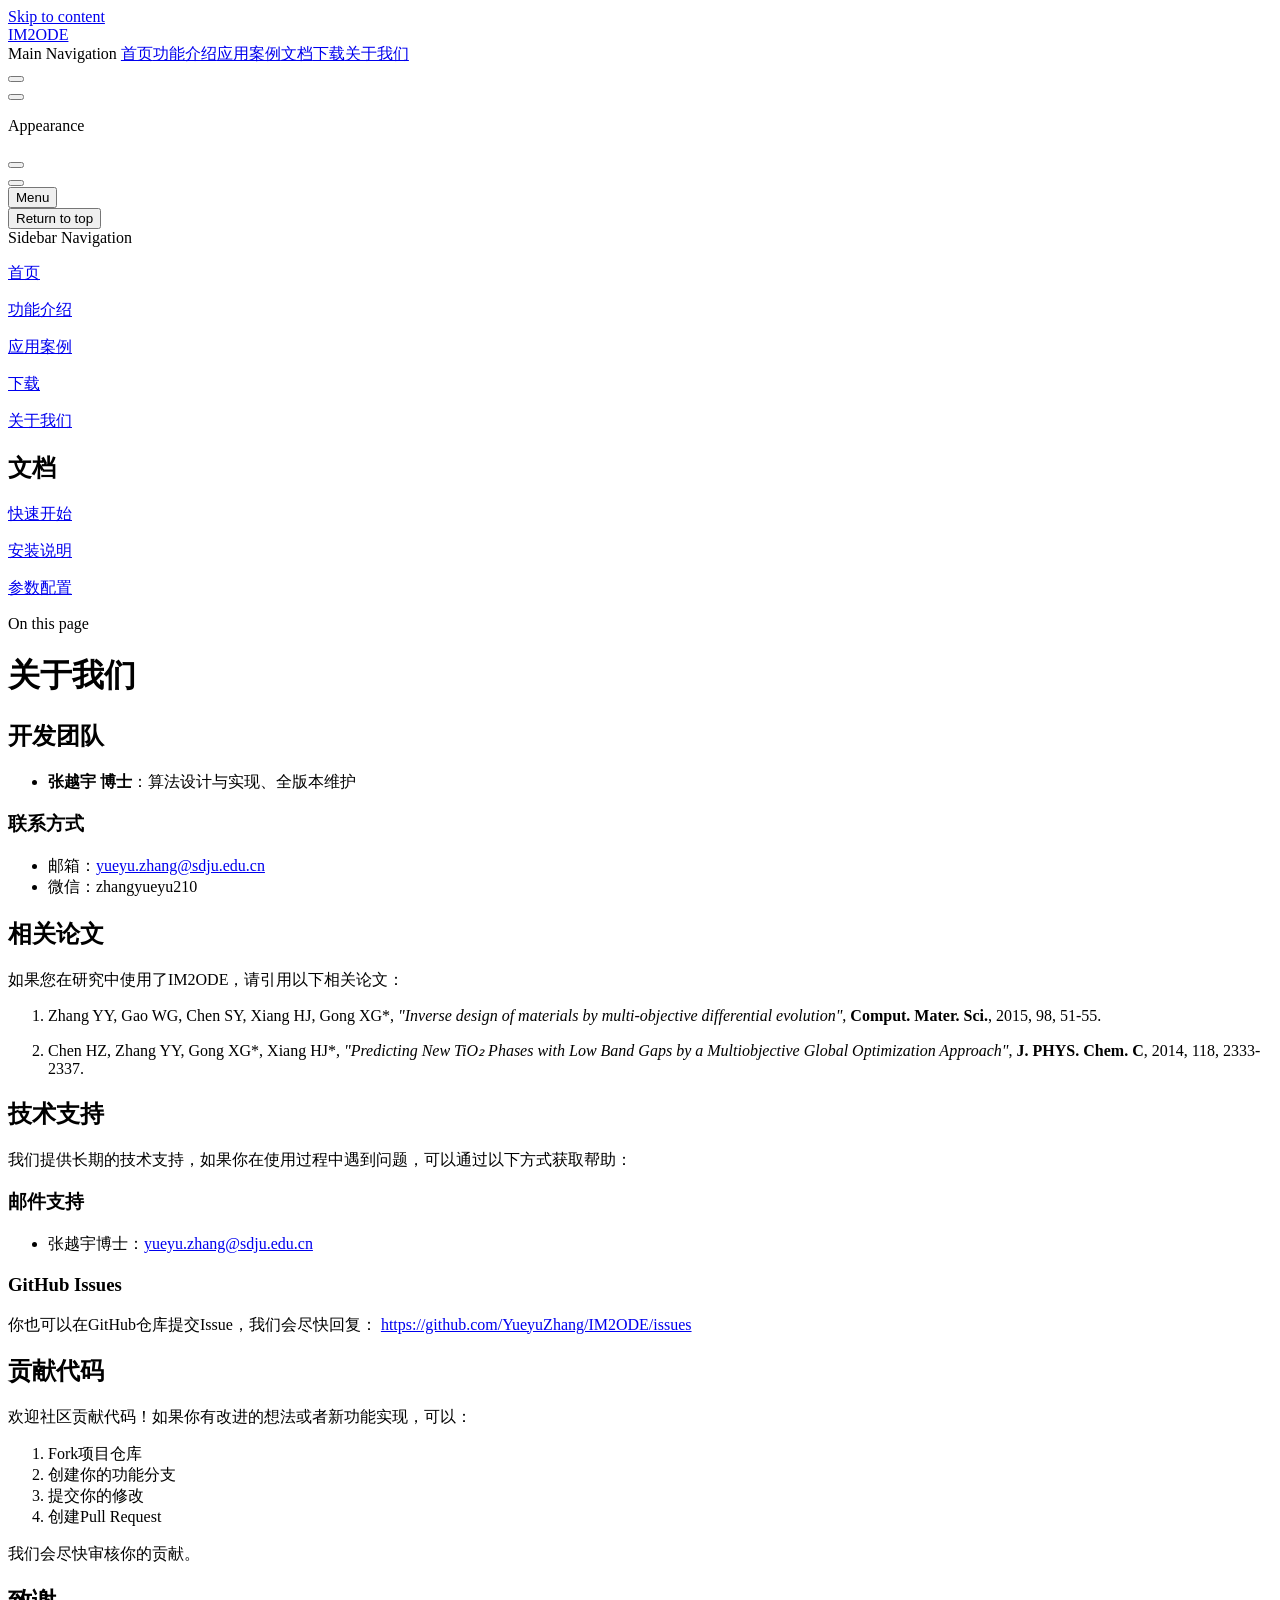
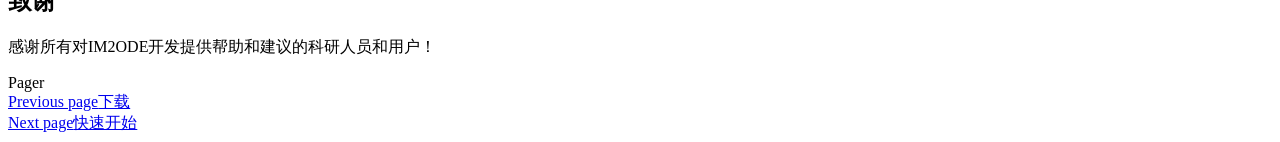
==== commit 99d0871c: "Remove bottom banner from about.html" ====
--- a/about.html
+++ b/about.html
@@ -31,14 +31,6 @@
     <script>window.__VP_HASH_MAP__=JSON.parse("{\"about.md\":\"xAhOYhnh\",\"cases.md\":\"CqpvHyXt\",\"download.md\":\"CxfD3H-k\",\"features.md\":\"D9DfakJo\",\"guide_configuration.md\":\"BqvvTMT9\",\"guide_getting-started.md\":\"ctssEtp4\",\"guide_index.md\":\"BxKayQbO\",\"guide_installation.md\":\"CPtjbrfr\",\"index.md\":\"DZzihKkB\"}");window.__VP_SITE_DATA__=JSON.parse("{\"lang\":\"en-US\",\"dir\":\"ltr\",\"title\":\"IM2ODE\",\"titleTemplate\":\"%s - IM2ODE 逆向材料设计软件包\",\"description\":\"IM2ODE是基于多目标差分演化算法的逆向材料设计软件包，支持3D晶体、2D层状、1D纳米带、0D团簇结构预测，可用于半导体带隙、超硬材料等功能材料的逆向设计\",\"base\":\"/im2ode.github.io/\",\"head\":[],\"router\":{\"prefetchLinks\":true},\"appearance\":\"dark\",\"themeConfig\":{\"nav\":[{\"text\":\"首页\",\"link\":\"/\"},{\"text\":\"功能介绍\",\"link\":\"/features\"},{\"text\":\"应用案例\",\"link\":\"/cases\"},{\"text\":\"文档\",\"link\":\"/guide/\"},{\"text\":\"下载\",\"link\":\"/download\"},{\"text\":\"关于我们\",\"link\":\"/about\"}],\"sidebar\":[{\"text\":\"首页\",\"link\":\"/\"},{\"text\":\"功能介绍\",\"link\":\"/features\"},{\"text\":\"应用案例\",\"link\":\"/cases\"},{\"text\":\"下载\",\"link\":\"/download\"},{\"text\":\"关于我们\",\"link\":\"/about\"},{\"text\":\"文档\",\"items\":[{\"text\":\"快速开始\",\"link\":\"/guide/getting-started\"},{\"text\":\"安装说明\",\"link\":\"/guide/installation\"},{\"text\":\"参数配置\",\"link\":\"/guide/configuration\"}]}],\"socialLinks\":[{\"icon\":\"github\",\"link\":\"https://github.com/YueyuZhang/IM2ODE\"}]},\"locales\":{},\"scrollOffset\":134,\"cleanUrls\":false}");</script>
     
   
-    <!-- IM2ODE4mattersim Footer Banner -->
-    <div style="background: linear-gradient(90deg, #2563eb 0%, #7c3aed 100%); color: white; padding: 16px 20px; text-align: center; font-size: 15px; position: relative; z-index: 99999; font-family: system-ui, -apple-system, sans-serif; box-shadow: 0 -2px 8px rgba(0,0,0,0.1); margin-top: 40px;">
-      <span style="font-weight: 700; margin-right: 8px;">[NEW]</span>
-      IM2ODE4mattersim - ML Force Field Version Released! 
-      <a href="https://github.com/YueyuZhang/IM2ODE4mattersim" target="_blank" style="color: #fde047; font-weight: 700; margin-left: 12px; text-decoration: none; border-bottom: 2px solid #fde047; padding-bottom: 2px;">
-        Visit GitHub &rarr;
-      </a>
-    </div>
-
+    
   </body>
 </html>
